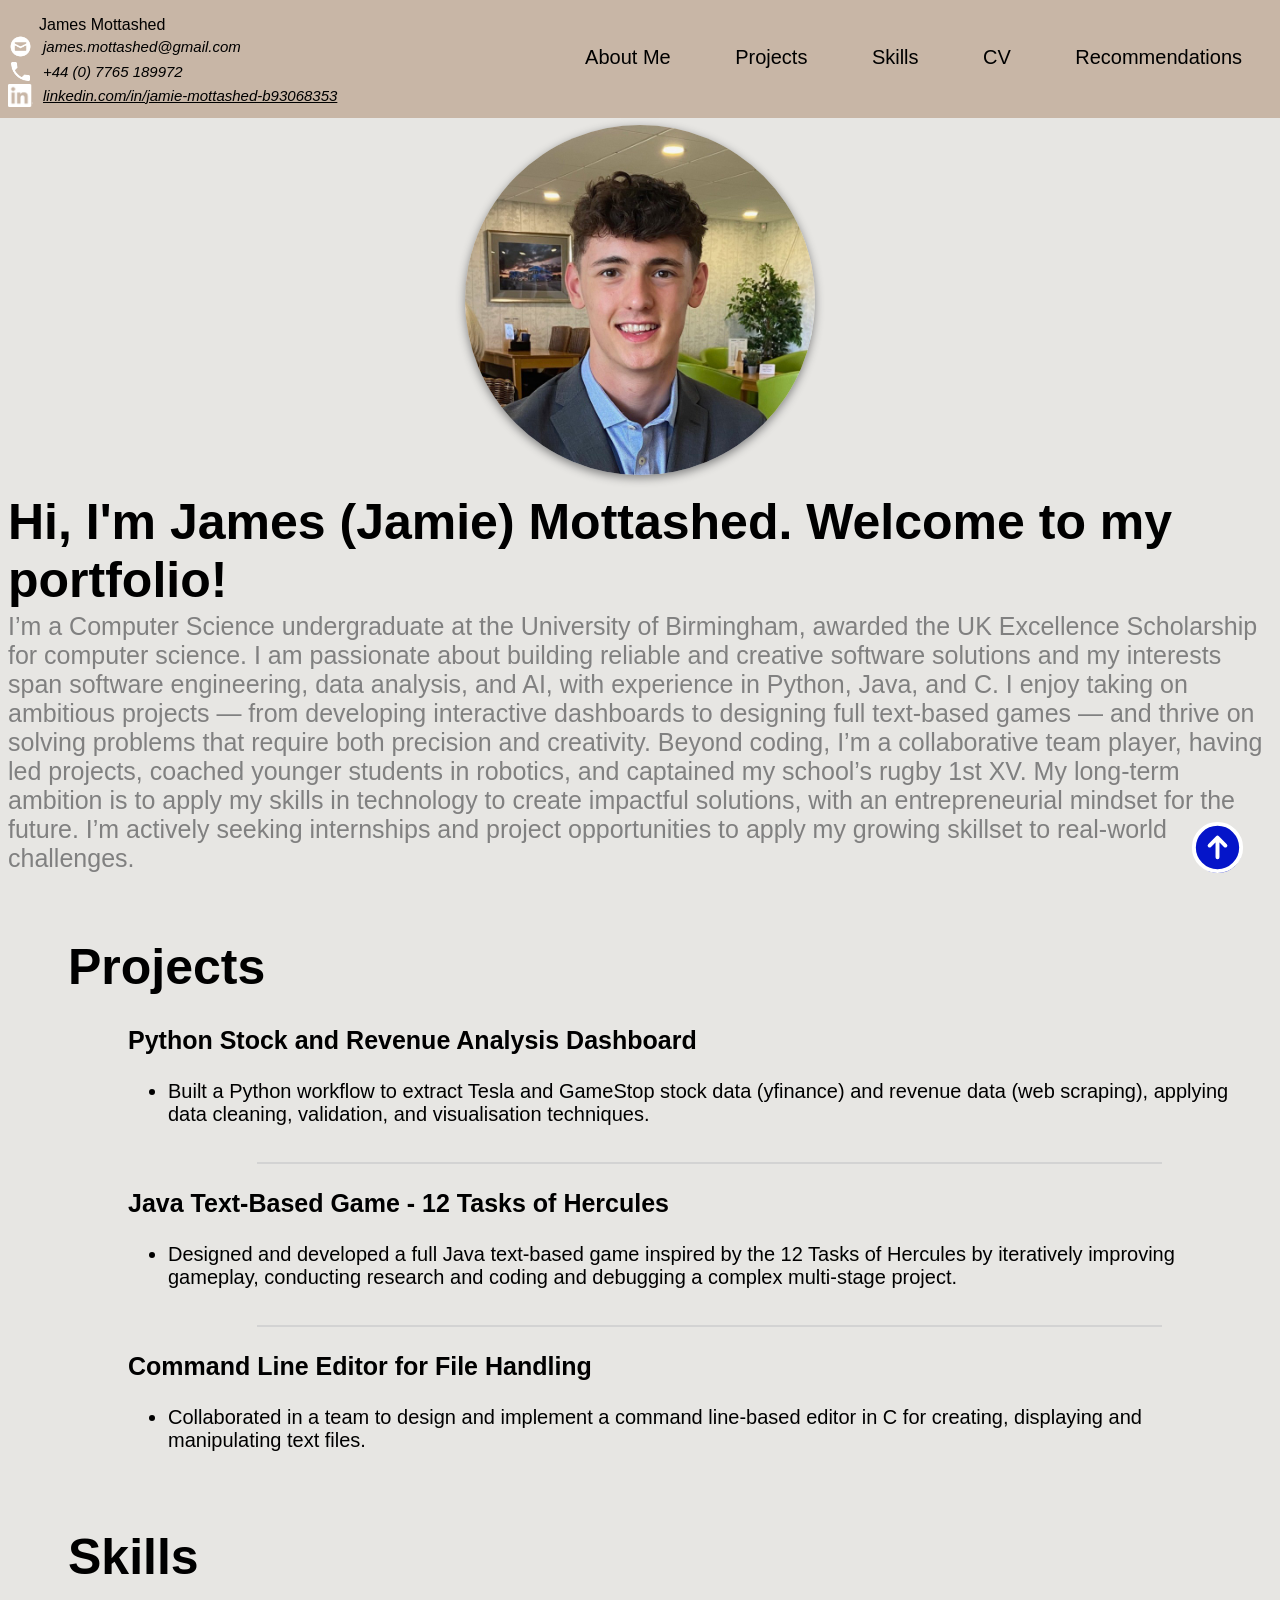
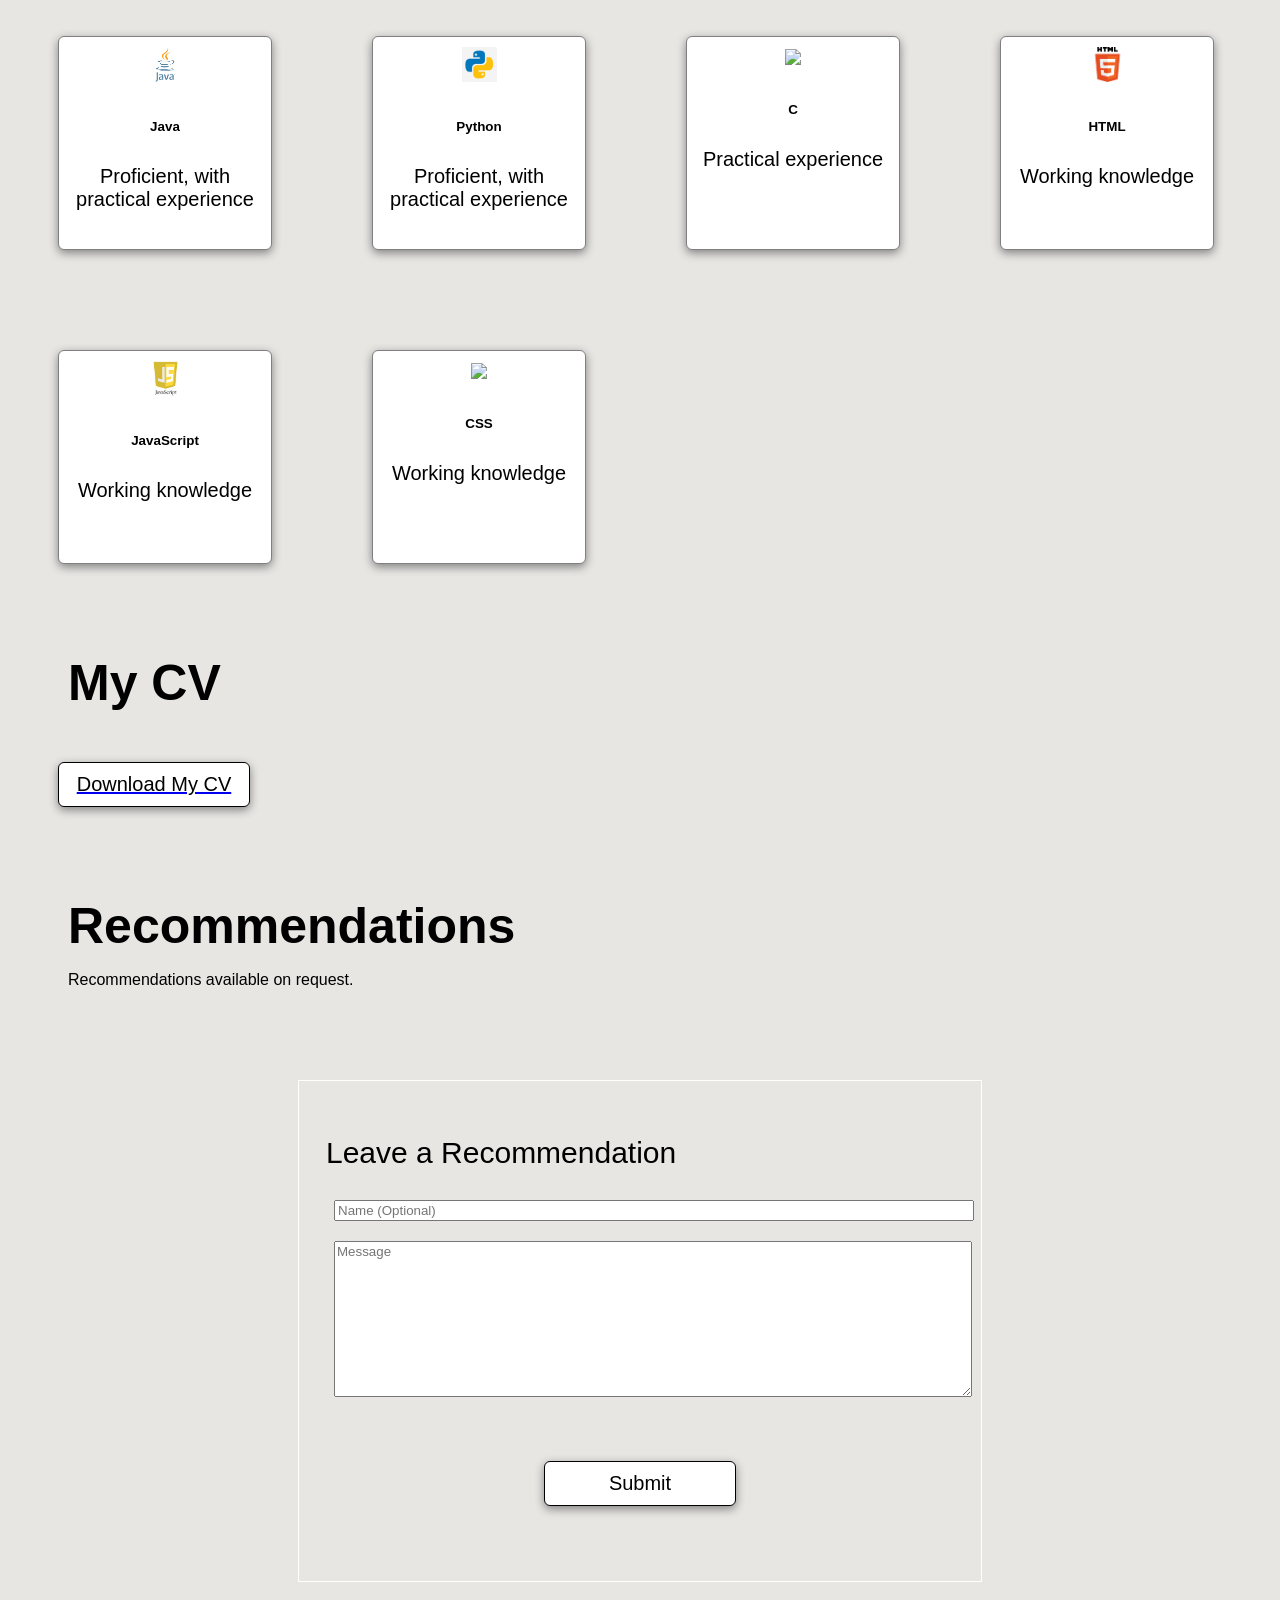
==== docs/index.html @ ec223d78 "Added a CV section to the page and updated the Recommendations section" ====
<!DOCTYPE html>
<html>
  <head>
    <title>James Mottashed - Portfolio</title>
    <link rel="stylesheet" href="./style.css"/>
    <script src="./script.js"></script>
  </head>
  <body>
    <!-- Navigation Bar -->
    <nav>
      <div id="home">
        <div class="profile_name">
          &nbsp;&nbsp;&nbsp;&nbsp;&nbsp;&nbsp;&nbsp;James Mottashed
          <div class="contact_info">
            <img src="assets/envelope.png" alt="https://icons8.com/icon/124377/circled-envelope"/>
          james.mottashed@gmail.com
          </div>
          <div style="clear:both;"></div>
          <div class="contact_info">
            <img src="assets/phone.png" alt="https://icons8.com/icon/124377/circled-envelope"/>
            +44 (0) 7765 189972
          </div>
          
          <div class="contact_info">
            <img src="assets/linkedin.png" alt="LinkedIn logo in white"/>
            <a href="https://www.linkedin.com/in/jamie-mottashed-b93068353">linkedin.com/in/jamie-mottashed-b93068353</a>
          </div>
        </div>
        <div class="topdiv">
          <a class="topmenu" href="#about-me">About Me</a>
          <!-- Links for Skills, Projects and Recommendations -->
          <a class="topmenu" href="#projects">Projects</a>
          <a class="topmenu" href="#skills">Skills</a>
          <a class="topmenu" href="#CV">CV</a>
          <a class="topmenu" href="#recommendations">Recommendations</a>
        </div>
      </div>    
    </nav>

    <!-- Profile Image -->
    <div class="profile_image_container">
      <img class="profile_image" src="assets/my_picture.jpeg" alt="Profile picture of James Mottashed"/>
    </div>

    <!-- About Me -->
    <section id="about-me" class="container">
      <div>
          <h1>
            Hi, I'm James (Jamie) Mottashed. Welcome to my portfolio!
          </h1>
          <p>
            I’m a Computer Science undergraduate at the University of Birmingham, awarded the UK Excellence Scholarship for computer science. 
            I am passionate about building reliable and creative software solutions and my interests span software engineering, data analysis, and AI, with experience in Python, Java, and C. 
            I enjoy taking on ambitious projects — from developing interactive dashboards to designing full text-based games — and thrive on solving problems that require both precision and creativity. 
            Beyond coding, I’m a collaborative team player, having led projects, coached younger students in robotics, and captained my school’s rugby 1st XV. My long-term ambition is to apply my skills in technology to create impactful solutions, with an entrepreneurial mindset for the future.
            I’m actively seeking internships and project opportunities to apply my growing skillset to real‑world challenges.
          </p>
      </div>
    </section>

        <!-- Projects -->
    <section class="projects" id="projects">
      <h2>
        Projects
      </h2>
      <div style="clear:both;"></div>

        <div id="projects-container" class="projects-container">
          <div class="project-card">
            <h3>Python Stock and Revenue Analysis Dashboard</h3>
            <ul>
              <li>Built a Python workflow to extract Tesla and GameStop stock data (yfinance) and revenue data (web scraping), applying data cleaning, validation, and visualisation techniques.</li>
            </ul>
          </div>
          <hr>
          <div class="project-card">
            <h3>Java Text-Based Game - 12 Tasks of Hercules</h3>
            <ul>
              <li>Designed and developed a full Java text-based game inspired by the 12 Tasks of Hercules by iteratively improving gameplay, conducting research and coding and debugging a complex multi-stage project.</li>
            </ul>
          </div>
          <hr>
          <div class="project-card">
            <h3>Command Line Editor for File Handling</h3>
            <ul>
              <li>Collaborated in a team to design and implement a command line-based editor in C for creating, displaying and manipulating text files.</li>
            </ul>
          </div>
    </div>
    </section>
    <div style="clear:both;"></div>
              
    <!-- Skills -->
    <section id="skills">
      <h2>Skills</h2>
      <div style="clear:both;"></div>
      <div class="all_skills">

      <div class="skill">
          <img src="assets/java.png"/>
          <h6>Java</h6>
          <p>Proficient, with practical experience</p>
        </div>

        <div class="skill">
          <img src="assets/python.png"/>
          <h6>Python</h6>
          <p>Proficient, with practical experience</p>
        </div>

        <div class="skill">
          <img src="assets/c.svg"/>
          <h6>C</h6>
          <p>Practical experience</p>
        </div>
        
        <div class="skill">
          <img src="assets/html5.png"/>
          <h6>HTML</h6>
          <p>Working knowledge</p>
        </div>  

        <div class="skill">
          <img src="assets/js.jpeg"/>
          <h6>JavaScript</h6>
          <p>Working knowledge</p>
        </div>  

        <div class="skill">
          <img src="assets/css3.png"/>
          <h6>CSS</h6>
          <p>Working knowledge</p>
        </div>

      </div>
    </section>

    <!-- CV section -->
      <section id="CV">
        <h2>My CV</h2>
        <div style="clear:both;"></div>
        <div class = "my_CV">
          <a href="assets/CV - James Mottashed.docx" download>
            <button id="CV_button">Download My CV</button>
          </a>
        </div>
      </section>

      

    <!-- Recommendations -->
    <section id="recommendations">
      <h2>Recommendations</h2>
      <div style="clear:both;"></div>
      <div class="all_recommendations" id="all_recommendations">
        <p>Recommendations available on request.</p>
        <!--
        <div class="recommendation">
          <span>&#8220;</span>
          James is an exceptionally fast learner who quickly masters new web development concepts. He consistently brings a positive, can-do attitude and is an outstanding team player. His curiosity drives him to ask insightful questions that improve the whole team’s solutions. He takes initiative on projects and shows strong potential to lead technical efforts.
          <span>&#8221;</span>
        </div>
        <div class="recommendation">
          <span>&#8220;</span>
          Working with James has been a pleasure — he absorbs feedback rapidly and applies it practically. He collaborates effectively across disciplines and helps lift team morale with his steady, solution-focused approach. James demonstrates sound judgment and a knack for asking the right clarifying questions. He volunteers for challenging tasks and often drives them to successful completion.
          <span>&#8221;</span>
        </div>
        <div class="recommendation">
          <span>&#8220;</span>
          James learns new technologies with remarkable speed and confidence. He’s dependable, communicates clearly, and contributes constructively during planning and code reviews. His inquisitive nature leads to better designs and fewer repeated mistakes. He regularly steps up to own features and shows emerging leadership qualities. 
          <span>&#8221;</span>
        </div>
      -->
      </div>
    </section>

    <!-- Recommendation Form -->
    <section id="contact">
      <div class="contact_form">
        <fieldset>
          <legend class="introduction">Leave a Recommendation</legend>          
          <input id="name" type="text" placeholder="Name (Optional)"> <br/>
          <textarea id="new_recommendation" cols="500" rows="10" placeholder="Message"></textarea>
          <div class="flex_center">
            <button id="recommend_btn" onclick="addRecommendation()">Submit</button>
          </div>
        </fieldset>
      </div>
    </section>

    <div class="iconbutton">
      <a href="#home">
        <svg xmlns="http://www.w3.org/2000/svg" fill="none" viewBox="0 0 24 24" stroke-width="1.5" stroke="white" width="63px">
          <path stroke-linecap="round" stroke-linejoin="round" d="M15 11.25l-3-3m0 0l-3 3m3-3v7.5M21 12a9 9 0 11-18 0 9 9 0 0118 0z" />
        </svg>
      </a>
    </div>

    <div class="popup" id="popup" class="flex_center">
      <img src="assets/checkmark--outline.svg"/>
      <h3>Thank you for leaving a recommendation!</h3>
      <button onclick="showPopup(false)">Ok</button>
    </div>
  </body>
</html>
---- docs/style.css ----
body {
  font-family: 'Trebuchet MS', 'Lucida Sans Unicode', 'Lucida Grande', 'Lucida Sans', Arial, sans-serif;
  background-color: #e7e6e3;
}

/* Navigation Bar */

#home {
  background-color: #c8b6a6;
  padding-bottom: 1cm;
  margin-left:-1cm;
  margin-right:-1cm;
  margin-top:-1cm;
  padding-top: 1.2cm;
  padding-bottom: 2.2cm;
  height: 5mm;
 }

.topmenu {
  color: black;
  margin: 10px;
  padding: 20px;
  font-size: 20px;
  text-decoration:none;
}

.topmenu:hover {
  color: black;
  font-weight: bolder;
  text-decoration: underline;
}

.topdiv {
  float: right;
  padding-right: 1cm;
  padding-top: 0.8cm;
}

.profile_name {
  float: left;
  padding-left: 1cm;
  color: black;
}

.profile_name .contact_info {
  font-size: 15px;
  font-style: italic;
  display: flex;
  align-items: center;
  flex-direction: row;
}

.contact_info img {
  width:25px;
  margin-right: 10px;
  float:left;
}

.contact_info a {
  float: left;
  color: black;
}

/*Profile Image*/
.profile_image_container {
  display: flex;
  justify-content: center;
  margin-bottom: 0.2cm;
  margin-top: 0.2cm;
}

.profile_image {
  height: 350px;
  border-radius: 50%;
  box-shadow: 0 3px 10px gray;
}

/* Titles */

h2 {
  text-align: justify;
  font-size: 50px;
  text-align: center;
  float: left;
  color: black;
  margin: 30px;
  margin-left: 60px;
  margin-top: 40px;
  margin-bottom: 0px;
}

.introduction {
  text-align: justify;
  font-size: 30px;
  text-align: center;
  float: left;
  margin-top: 30px;
  margin-bottom: 20px;
  animation-duration: 5s;
  position: relative;
}

/* Used in the About Me sections */

.container {
  display: flex;
}

/* About Me */

.about-me {
  display: flex;
  align-items: center;
}

#about-me h1 {
  font-size: 50px;
  margin-top: 10px;
  color: black;
}

#about-me p {
  font-size: 25px;
  color: rgb(128, 128, 128);
  margin-top: -1cm;
}



/* Skills */

.all_skills {
  display: flex;
  flex-direction: row;
  flex-flow: wrap;
}

.skill {
  border: 1px solid gray;
  display: block;
  border-radius: 6px;
  text-align: center;
  margin: 50px;
  padding: 10px;
  width: 2in;
  height: 2in;
  font-size: 20px;
  box-shadow: 0 3px 10px gray;
  box-sizing: content-box;
  background-color: white;
}

.skill img {
  height: 35px;
  align-items: center;
}

.skills h6 {
  align-items: center;
  font-size: 20px;
  margin-block-start: 8px;
  margin-block-end: 5px;
  font-weight: bold;
} 

.skills p {
  align-items: center;
  font-size: 15px;
  color: gray;
  margin-block-start: 5px;
  margin-block-end: 5px;
} 

.flex_center {
  display: flex;
  align-items: center;
  justify-content: center;
}

/* Projects */

.projects-container {
  margin-top: 30px;
  margin-left: 60px;
}

.projects-container hr {
  border: 1px solid lightgray;
  width: 75%;
  margin-left: 5cm;
}

.project-card {
  margin: 0 15px 15px 30px;
  padding-bottom: 5px;
}

.project-card h3 {
  font-size: 25px;
  margin-left: 30px;
}

.project-card li {
  font-size: 20px;
  margin-left: 30px;
}

/* Recommendations */

.all_recommendations {
  display: flex;
  align-items: center;
  margin-left: 60px;
  flex-direction: row;
  flex-flow: wrap;
}

.recommendation {
  font-style: italic;
  text-align: left;
  width: 21.875rem;
  padding: 1rem;
  background-color: #fff;
  border-radius: 11px;
  box-shadow: 0 3px 10px var(--primary-shadow);
  padding: 20px;
  margin: 10px;
  border:1px solid gray;
  font-size: 18px;
  height:200px
}

.recommendation span {
  color: black;
  font-size: 20px;
  font-family: 'Times New Roman', Times, serif;
}

/* Scroll to Top Button */

.iconbutton{
  width: 48px;
  height: 48px;
  border-radius: 100%;
  background-color: #0515c9;
  display: flex;
  align-items: center;
  justify-content: center;
  position: fixed;
  right: 3%;
  bottom: 3%;
  cursor: pointer;
}

/* Form Pop-up */

.popup {
  width:400px;
  background-color: #e8bcf0;
  border-radius: 3mm;
  top: 50%;
  left:50%;
  transform: translate(-50%,-50%);
  text-align: center;
  position: fixed;
  /* padding: 30px; */
  visibility: hidden;
}

.popup img {
  padding-top: 20px;
}

.popup button {
  background-color: #fff;
  border: 1px solid #0515c9;
  color: #0515c9;
  display: block;
  border-radius: 6px;
  text-align: center;
  margin: 50px;
  padding: 10px;
  width: 2in;
  font-size: 20px;
  margin-left: 25%;
}

.popup button:hover {
  background-color: #fff;
  border: 2px solid #0515c9;
  color: #0515c9;
  display: block;
  font-weight: bolder;
  text-align: center;
  cursor: pointer;
  margin-left: 25%;
}

/* Recommendation Form */

.contact_form {
  margin-top: 75px;
}

input, textarea {
  font-family: 'Trebuchet MS', 'Lucida Sans Unicode', 'Lucida Grande', 'Lucida Sans', Arial, sans-serif; 
  margin: 10px;  
  width:100%;
}

fieldset {
  display: flexbox;
  align-content: center;
  justify-content: center;  
  padding: 25px; 
  margin-left: 50px; 
  margin-right: 50px;   
  border: thin solid white;
  width: 50%;
  margin: auto;
}

/* Buttons */

button {
  background-color: #fff;
  border: 1px solid black;
  color: black;
  display: block;
  border-radius: 6px;
  text-align: center;
  margin: 50px;
  padding: 10px;
  width: 2in;
  font-size: 20px;
  box-shadow: 0 3px 10px gray;
} 

button:hover {
  background-color: #0515c9;
  border: 1px solid #0515c9;
  color: #fff;
  display: block;
  border-radius: 6px;
  text-align: center;
  cursor: pointer;
}
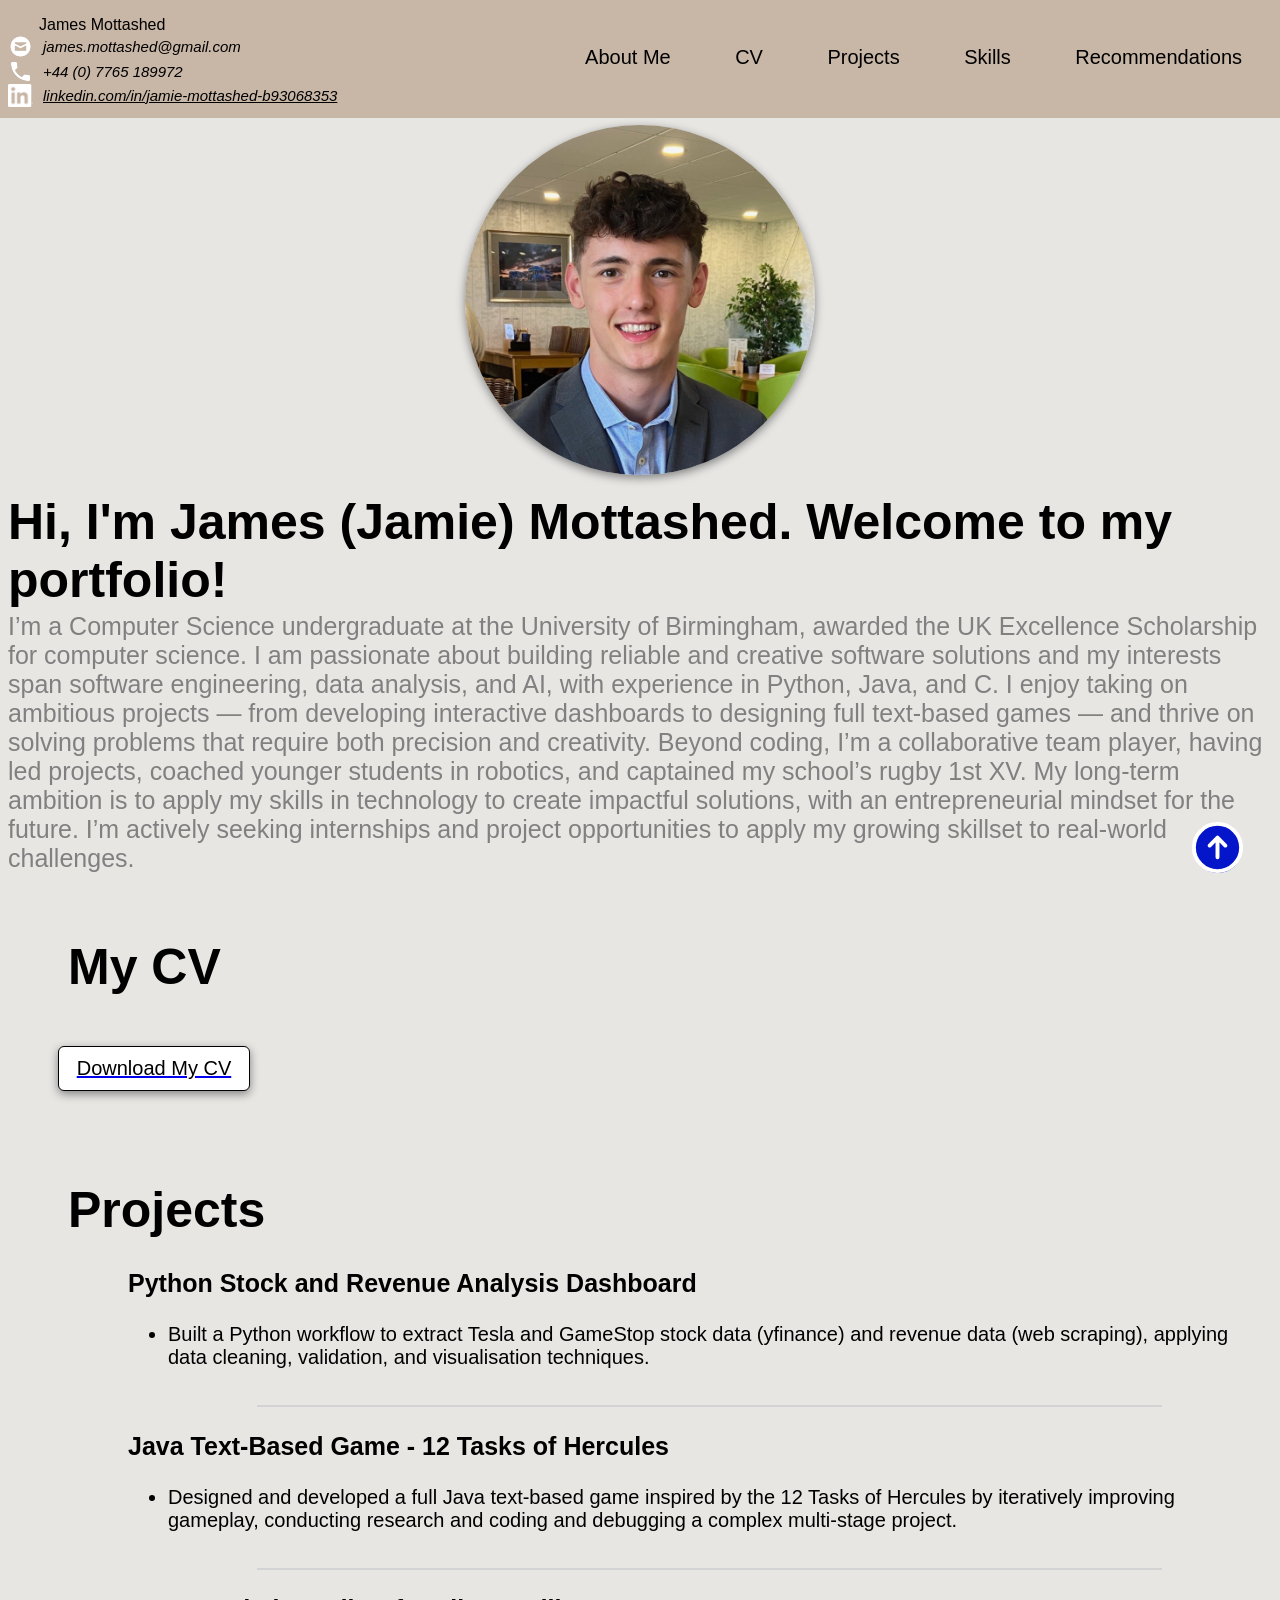
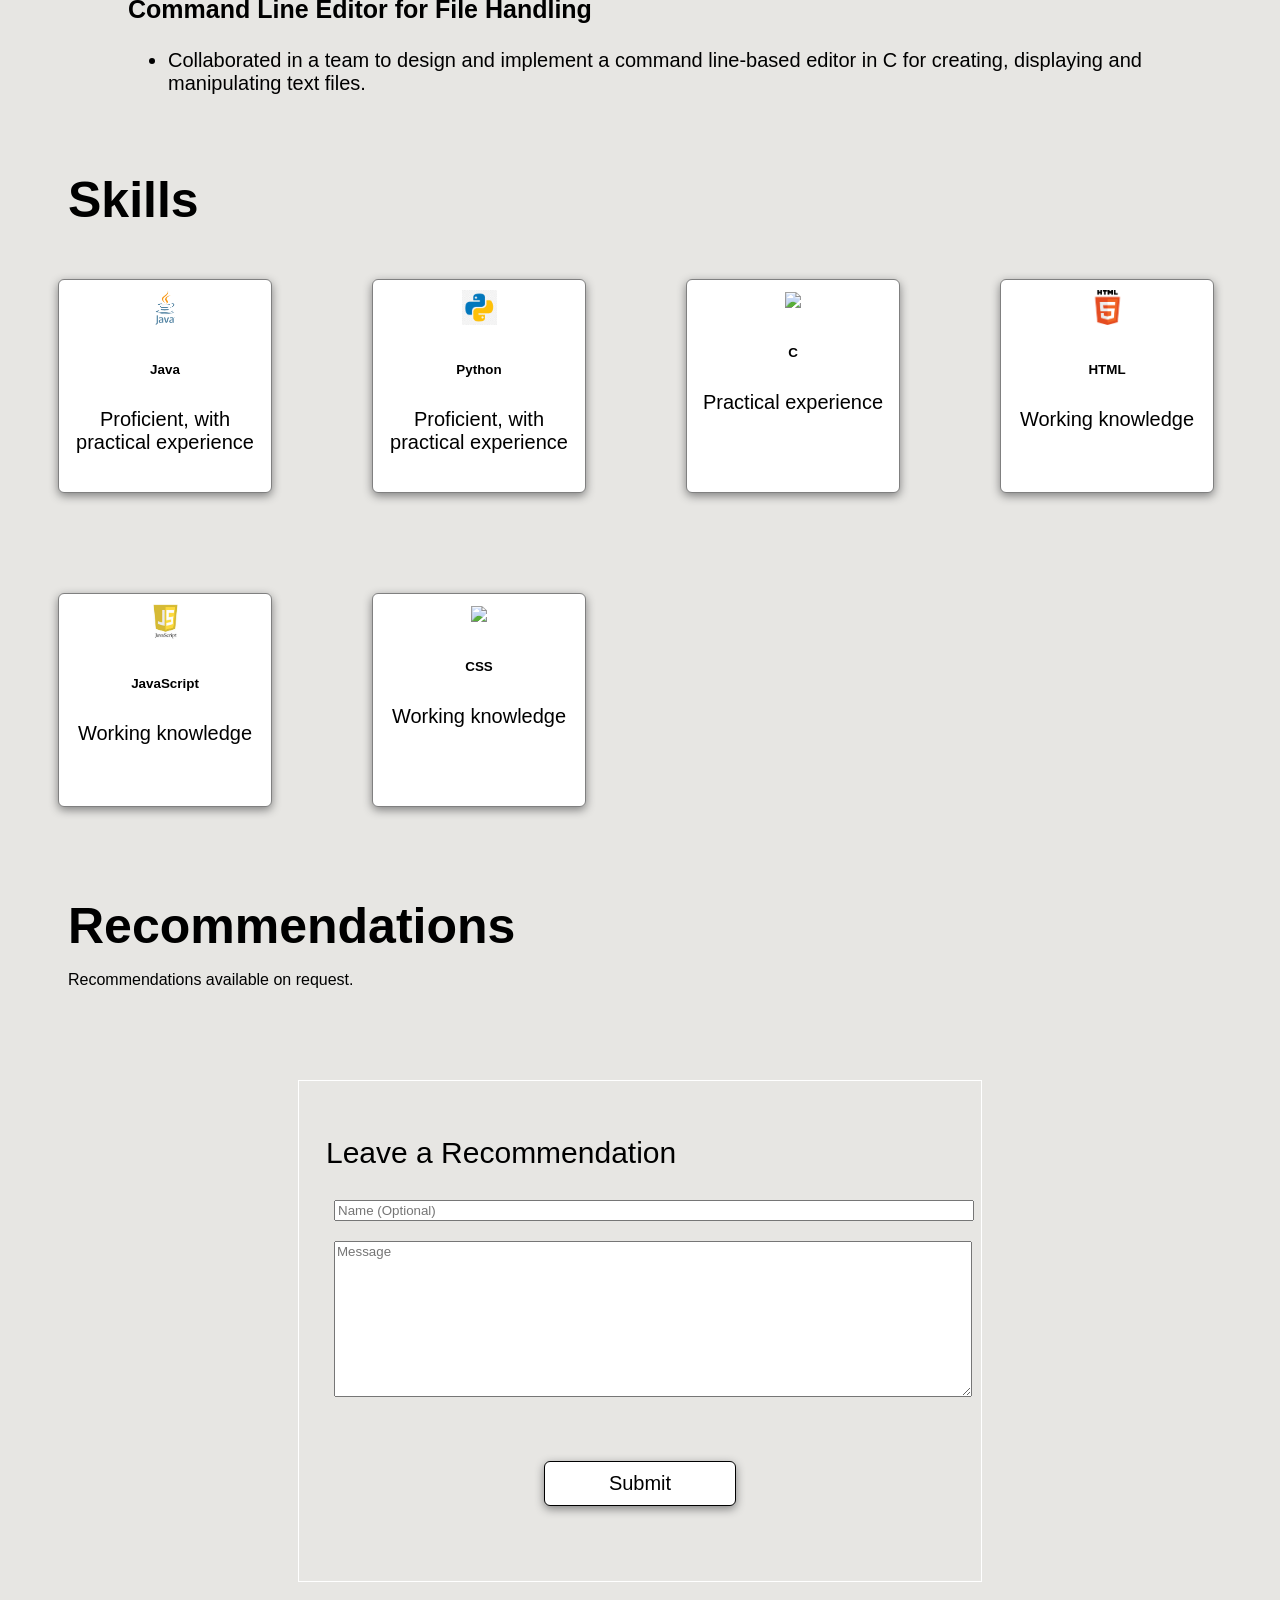
==== commit bf675df8: "Changed layout to move CV section above project section" ====
--- a/docs/index.html
+++ b/docs/index.html
@@ -29,9 +29,10 @@
         <div class="topdiv">
           <a class="topmenu" href="#about-me">About Me</a>
           <!-- Links for Skills, Projects and Recommendations -->
+          <a class="topmenu" href="#CV">CV</a>
           <a class="topmenu" href="#projects">Projects</a>
           <a class="topmenu" href="#skills">Skills</a>
-          <a class="topmenu" href="#CV">CV</a>
+
           <a class="topmenu" href="#recommendations">Recommendations</a>
         </div>
       </div>    
@@ -58,7 +59,18 @@
       </div>
     </section>
 
-        <!-- Projects -->
+        <!-- CV section -->
+      <section id="CV">
+        <h2>My CV</h2>
+        <div style="clear:both;"></div>
+        <div class = "my_CV">
+          <a href="assets/CV - James Mottashed.docx" download>
+            <button id="CV_button">Download My CV</button>
+          </a>
+        </div>
+      </section>
+
+    <!-- Projects -->
     <section class="projects" id="projects">
       <h2>
         Projects
@@ -134,17 +146,6 @@
 
       </div>
     </section>
-
-    <!-- CV section -->
-      <section id="CV">
-        <h2>My CV</h2>
-        <div style="clear:both;"></div>
-        <div class = "my_CV">
-          <a href="assets/CV - James Mottashed.docx" download>
-            <button id="CV_button">Download My CV</button>
-          </a>
-        </div>
-      </section>
 
       
 
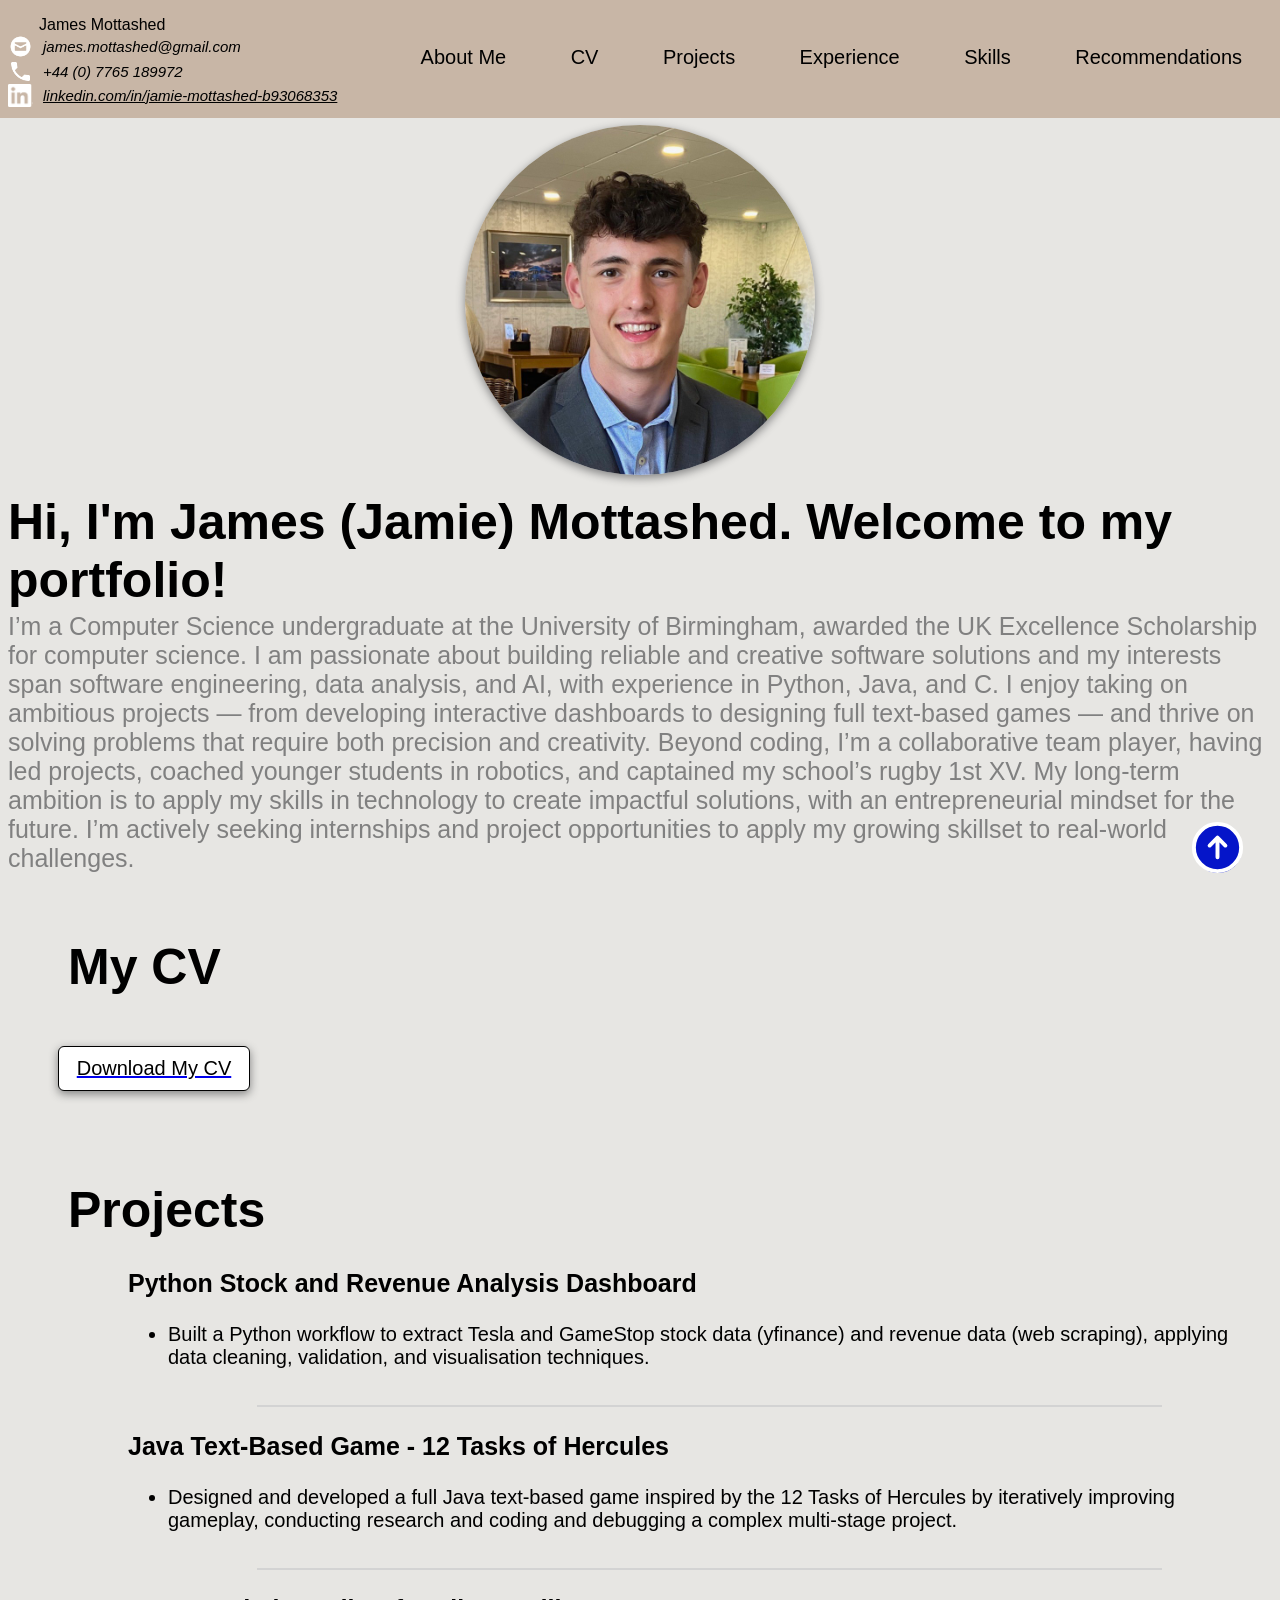
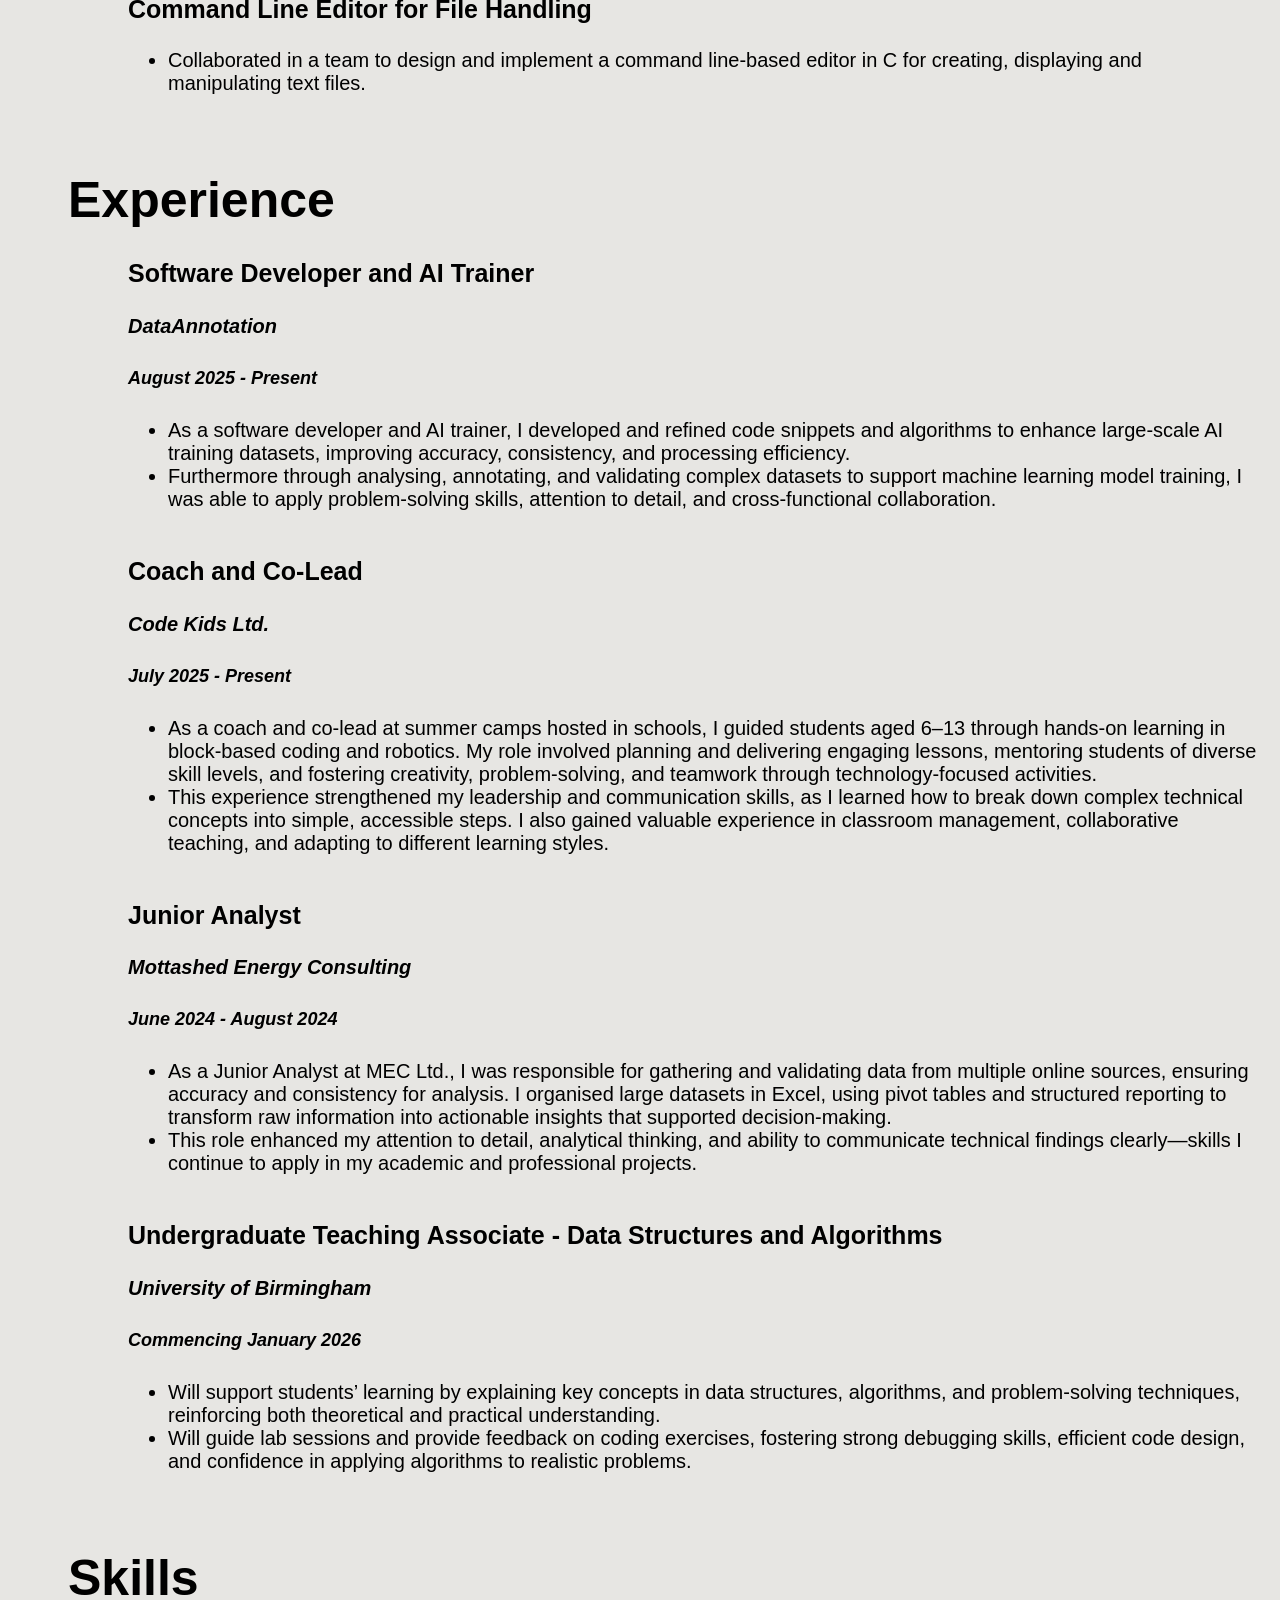
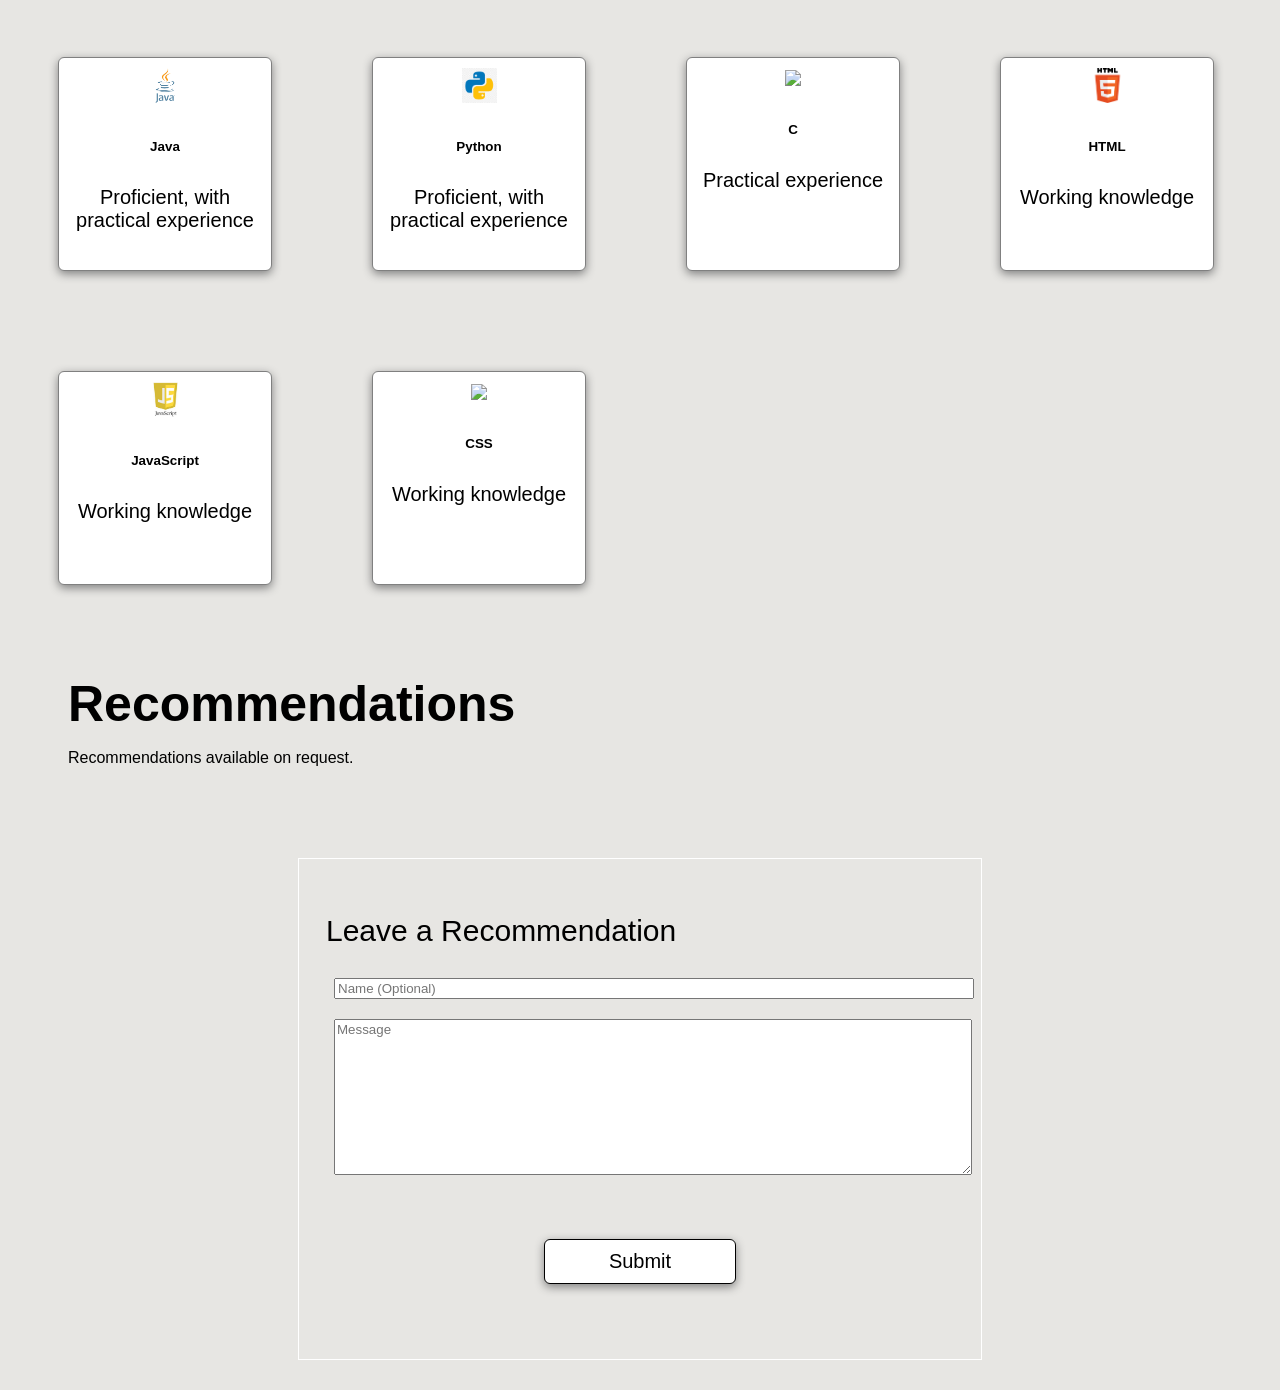
==== commit fab619e7: "Added and styled experience section above skills section." ====
--- a/docs/index.html
+++ b/docs/index.html
@@ -31,6 +31,7 @@
           <!-- Links for Skills, Projects and Recommendations -->
           <a class="topmenu" href="#CV">CV</a>
           <a class="topmenu" href="#projects">Projects</a>
+          <a class="topmenu" href="#experience">Experience</a>
           <a class="topmenu" href="#skills">Skills</a>
 
           <a class="topmenu" href="#recommendations">Recommendations</a>
@@ -101,6 +102,54 @@
     </div>
     </section>
     <div style="clear:both;"></div>
+
+    <!-- Experience -->
+    <section id="experience">
+      <h2>Experience</h2>
+      <div style="clear:both;"></div>
+      <div class="all_experience">
+
+        <div class="experience">
+          <h3>Software Developer and AI Trainer</h3>
+          <h4>DataAnnotation</h4>
+          <h5>August 2025 - Present</h5>
+          <ul>
+            <li>As a software developer and AI trainer, I developed and refined code snippets and algorithms to enhance large-scale AI training datasets, improving accuracy, consistency, and processing efficiency.</li>
+            <li>Furthermore through analysing, annotating, and validating complex datasets to support machine learning model training, I was able to apply problem-solving skills, attention to detail, and cross-functional collaboration.</li>
+          </ul>
+        </div>
+
+        <div class="experience">
+          <h3>Coach and Co-Lead</h3>
+          <h4>Code Kids Ltd.</h4>
+          <h5>July 2025 - Present</h5>
+          <ul>
+            <li>As a coach and co-lead at summer camps hosted in schools, I guided students aged 6–13 through hands-on learning in block-based coding and robotics. My role involved planning and delivering engaging lessons, mentoring students of diverse skill levels, and fostering creativity, problem-solving, and teamwork through technology-focused activities.</li>
+            <li>This experience strengthened my leadership and communication skills, as I learned how to break down complex technical concepts into simple, accessible steps. I also gained valuable experience in classroom management, collaborative teaching, and adapting to different learning styles.</li>
+          </ul>
+        </div>
+
+        <div class="experience">
+          <h3>Junior Analyst</h3>
+          <h4>Mottashed Energy Consulting</h4>
+          <h5>June 2024 - August 2024</h5>
+          <ul>
+            <li>As a Junior Analyst at MEC Ltd., I was responsible for gathering and validating data from multiple online sources, ensuring accuracy and consistency for analysis. I organised large datasets in Excel, using pivot tables and structured reporting to transform raw information into actionable insights that supported decision-making.</li>
+            <li>This role enhanced my attention to detail, analytical thinking, and ability to communicate technical findings clearly—skills I continue to apply in my academic and professional projects.</li>
+          </ul>
+        </div>
+
+        <div class="experience">
+          <h3>Undergraduate Teaching Associate - Data Structures and Algorithms</h3>
+          <h4>University of Birmingham</h4>
+          <h5>Commencing January 2026</h5>
+          <ul>
+            <li>Will support students’ learning by explaining key concepts in data structures, algorithms, and problem-solving techniques, reinforcing both theoretical and practical understanding.</li>
+            <li>Will guide lab sessions and provide feedback on coding exercises, fostering strong debugging skills, efficient code design, and confidence in applying algorithms to realistic problems.</li>
+          </ul>
+        </div>
+
+      </div>
               
     <!-- Skills -->
     <section id="skills">
--- a/docs/style.css
+++ b/docs/style.css
@@ -201,6 +201,46 @@
 }
 
 .project-card li {
+  font-size: 20px;
+  margin-left: 30px;
+}
+
+/* Experience */
+
+.all_experience {
+  margin-top: 30px;
+  margin-left: 60px;
+}
+
+.all_experience hr {
+  border: 1px solid lightgray;
+  width: 75%;
+  margin-left: 5cm;
+}
+
+.experience {
+  margin: 0 15px 15px 30px;
+  padding-bottom: 5px;
+}
+
+.experience h3 {
+  font-size: 25px;
+  margin-left: 30px;
+}
+
+.experience h4 {
+  font-size: 20px;
+  margin-left: 30px;
+  font-style: italic;
+}
+
+.experience h5 {
+  font-size: 18px;
+  margin-left: 30px;
+  font-style: italic;
+}
+
+.experience li {
   font-size: 20px;
   margin-left: 30px;
 }
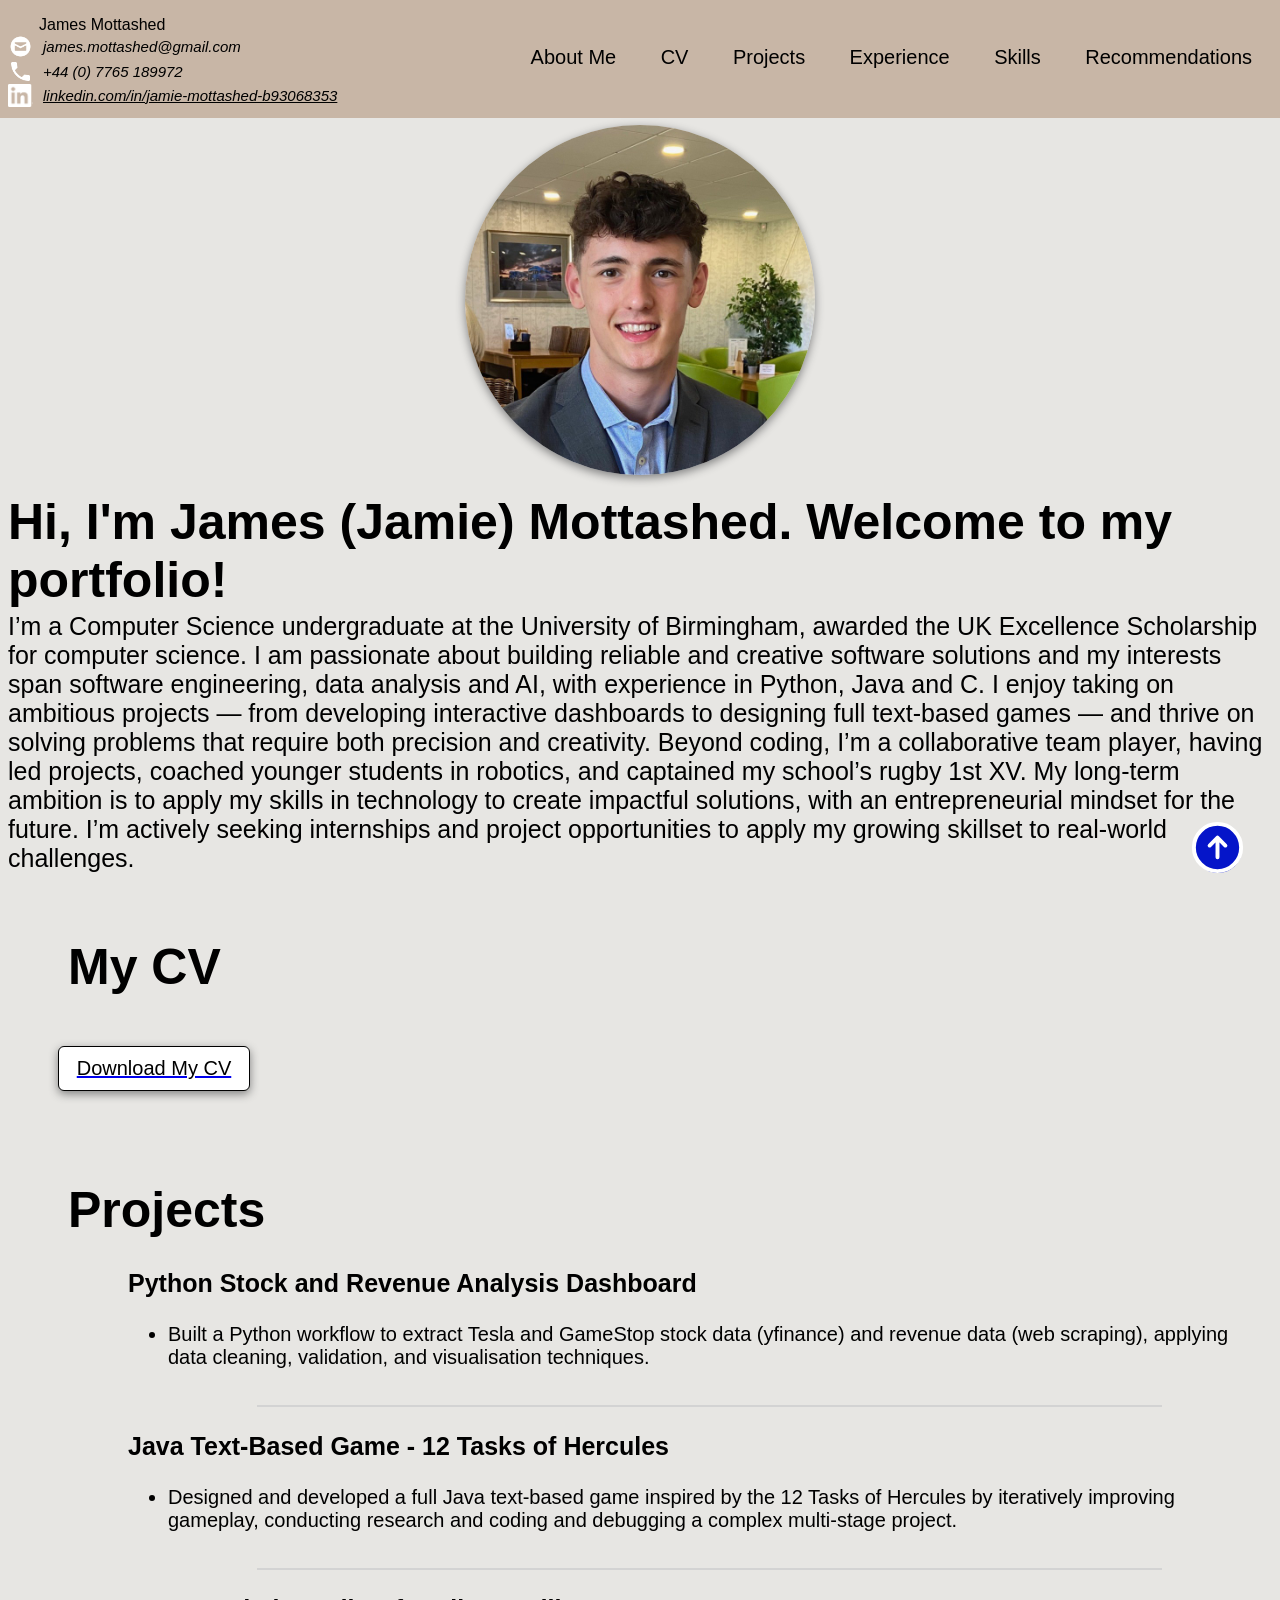
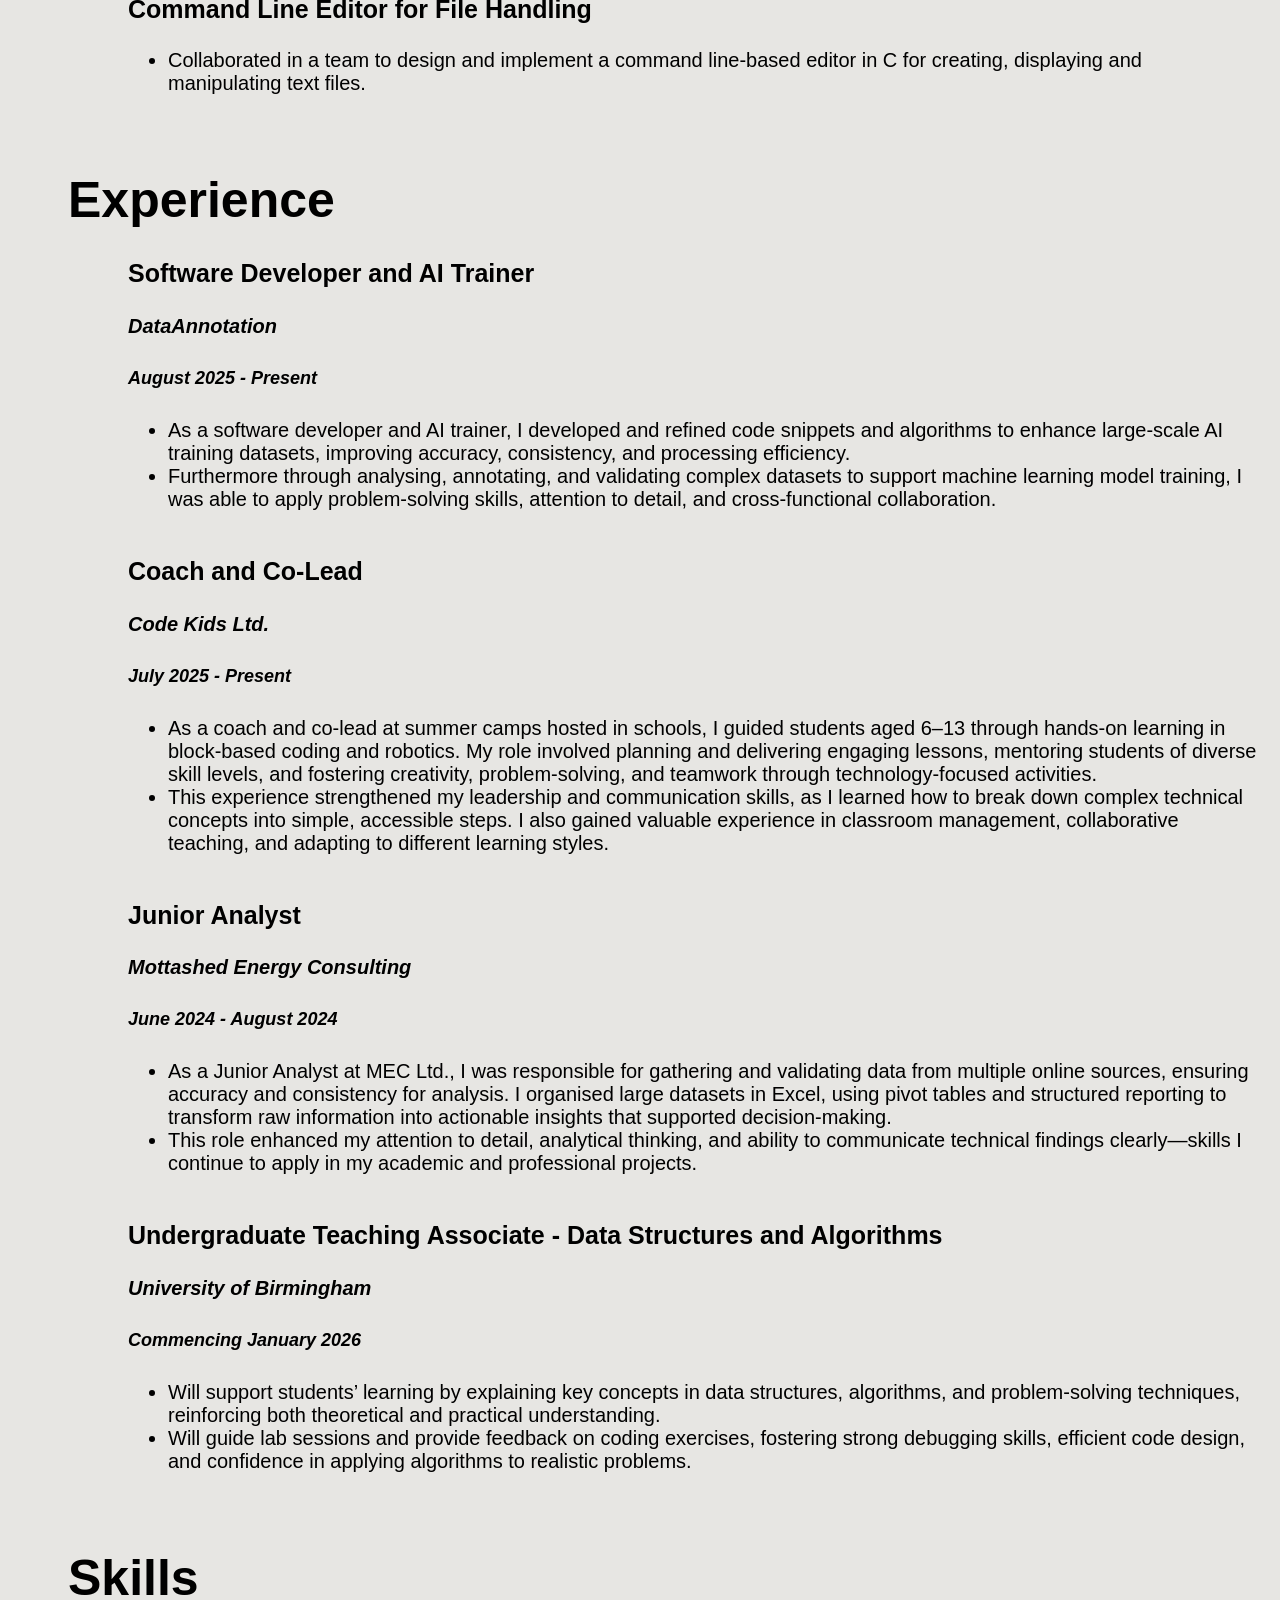
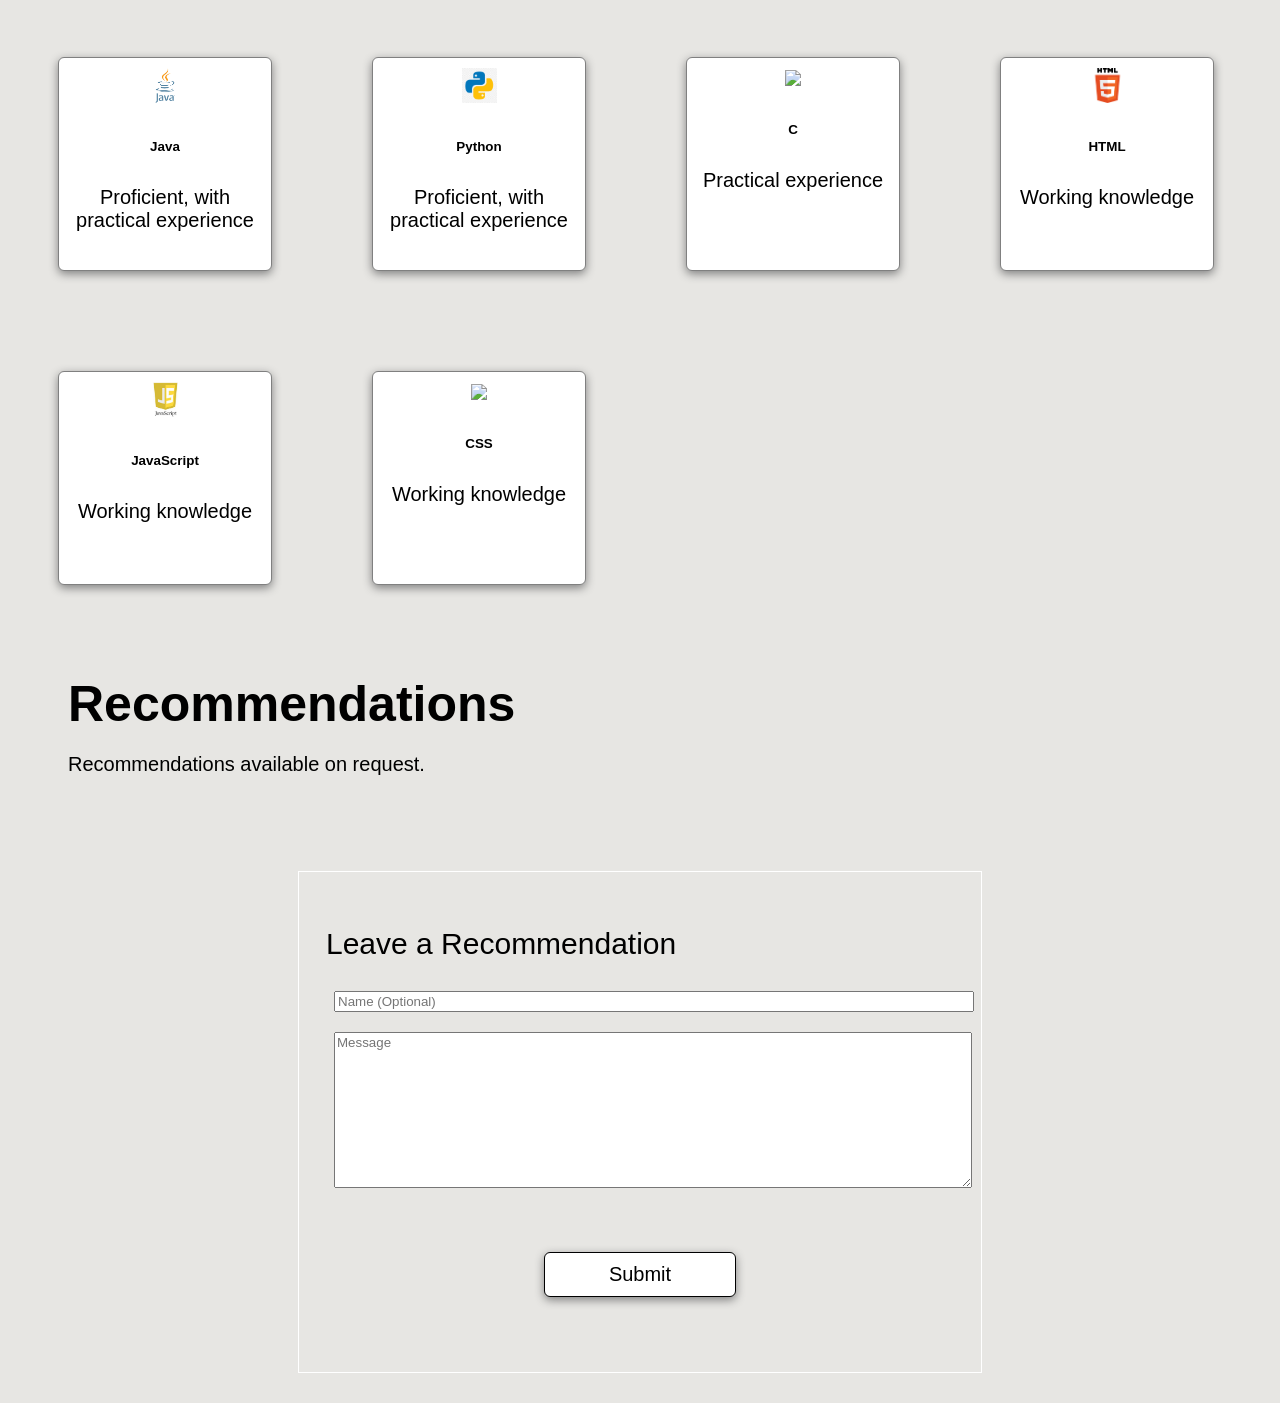
==== commit a4948463: "Fixed some grammar in the introduction paragraph" ====
--- a/docs/index.html
+++ b/docs/index.html
@@ -52,7 +52,7 @@
           </h1>
           <p>
             I’m a Computer Science undergraduate at the University of Birmingham, awarded the UK Excellence Scholarship for computer science. 
-            I am passionate about building reliable and creative software solutions and my interests span software engineering, data analysis, and AI, with experience in Python, Java, and C. 
+            I am passionate about building reliable and creative software solutions and my interests span software engineering, data analysis and AI, with experience in Python, Java and C. 
             I enjoy taking on ambitious projects — from developing interactive dashboards to designing full text-based games — and thrive on solving problems that require both precision and creativity. 
             Beyond coding, I’m a collaborative team player, having led projects, coached younger students in robotics, and captained my school’s rugby 1st XV. My long-term ambition is to apply my skills in technology to create impactful solutions, with an entrepreneurial mindset for the future.
             I’m actively seeking internships and project opportunities to apply my growing skillset to real‑world challenges.
--- a/docs/style.css
+++ b/docs/style.css
@@ -19,7 +19,7 @@
 .topmenu {
   color: black;
   margin: 10px;
-  padding: 20px;
+  padding: 10px;
   font-size: 20px;
   text-decoration:none;
 }
@@ -121,7 +121,7 @@
 
 #about-me p {
   font-size: 25px;
-  color: rgb(128, 128, 128);
+  color: black;
   margin-top: -1cm;
 }
 
@@ -253,6 +253,7 @@
   margin-left: 60px;
   flex-direction: row;
   flex-flow: wrap;
+  font-size: 20px;
 }
 
 .recommendation {
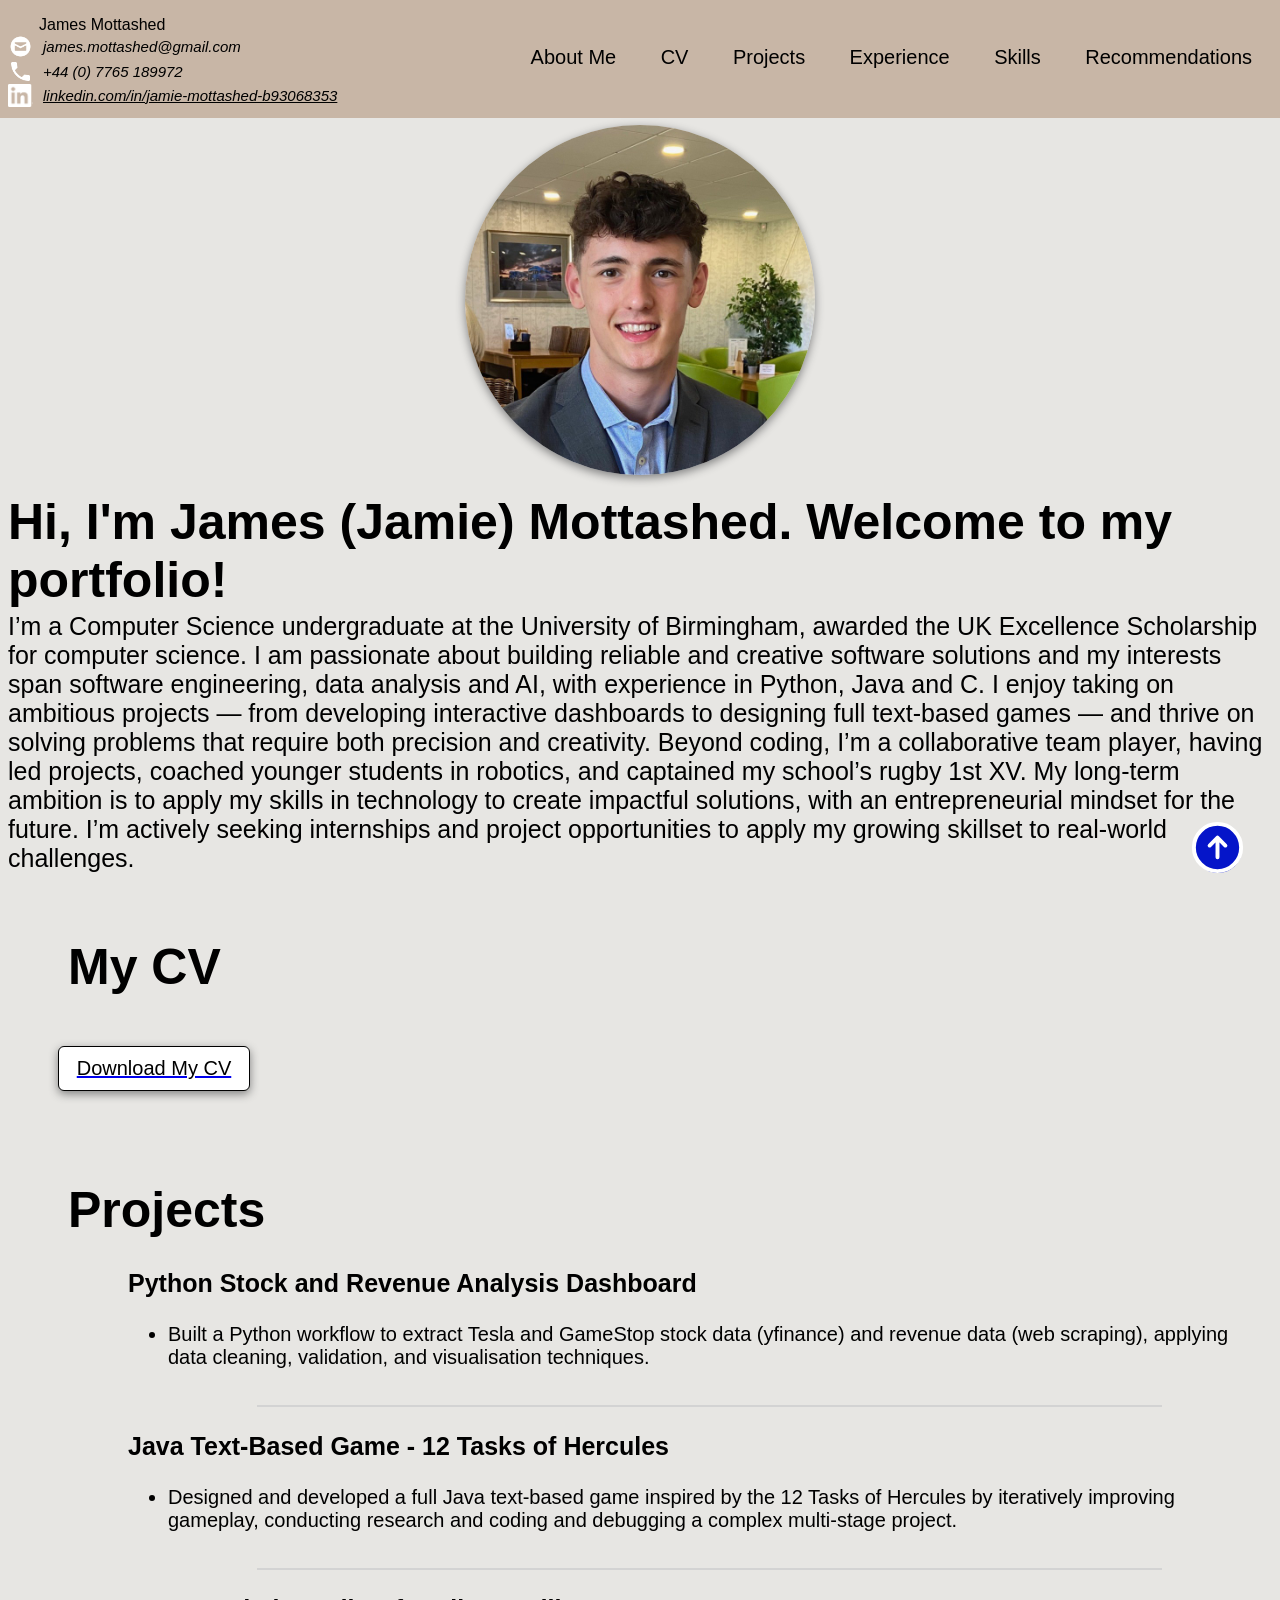
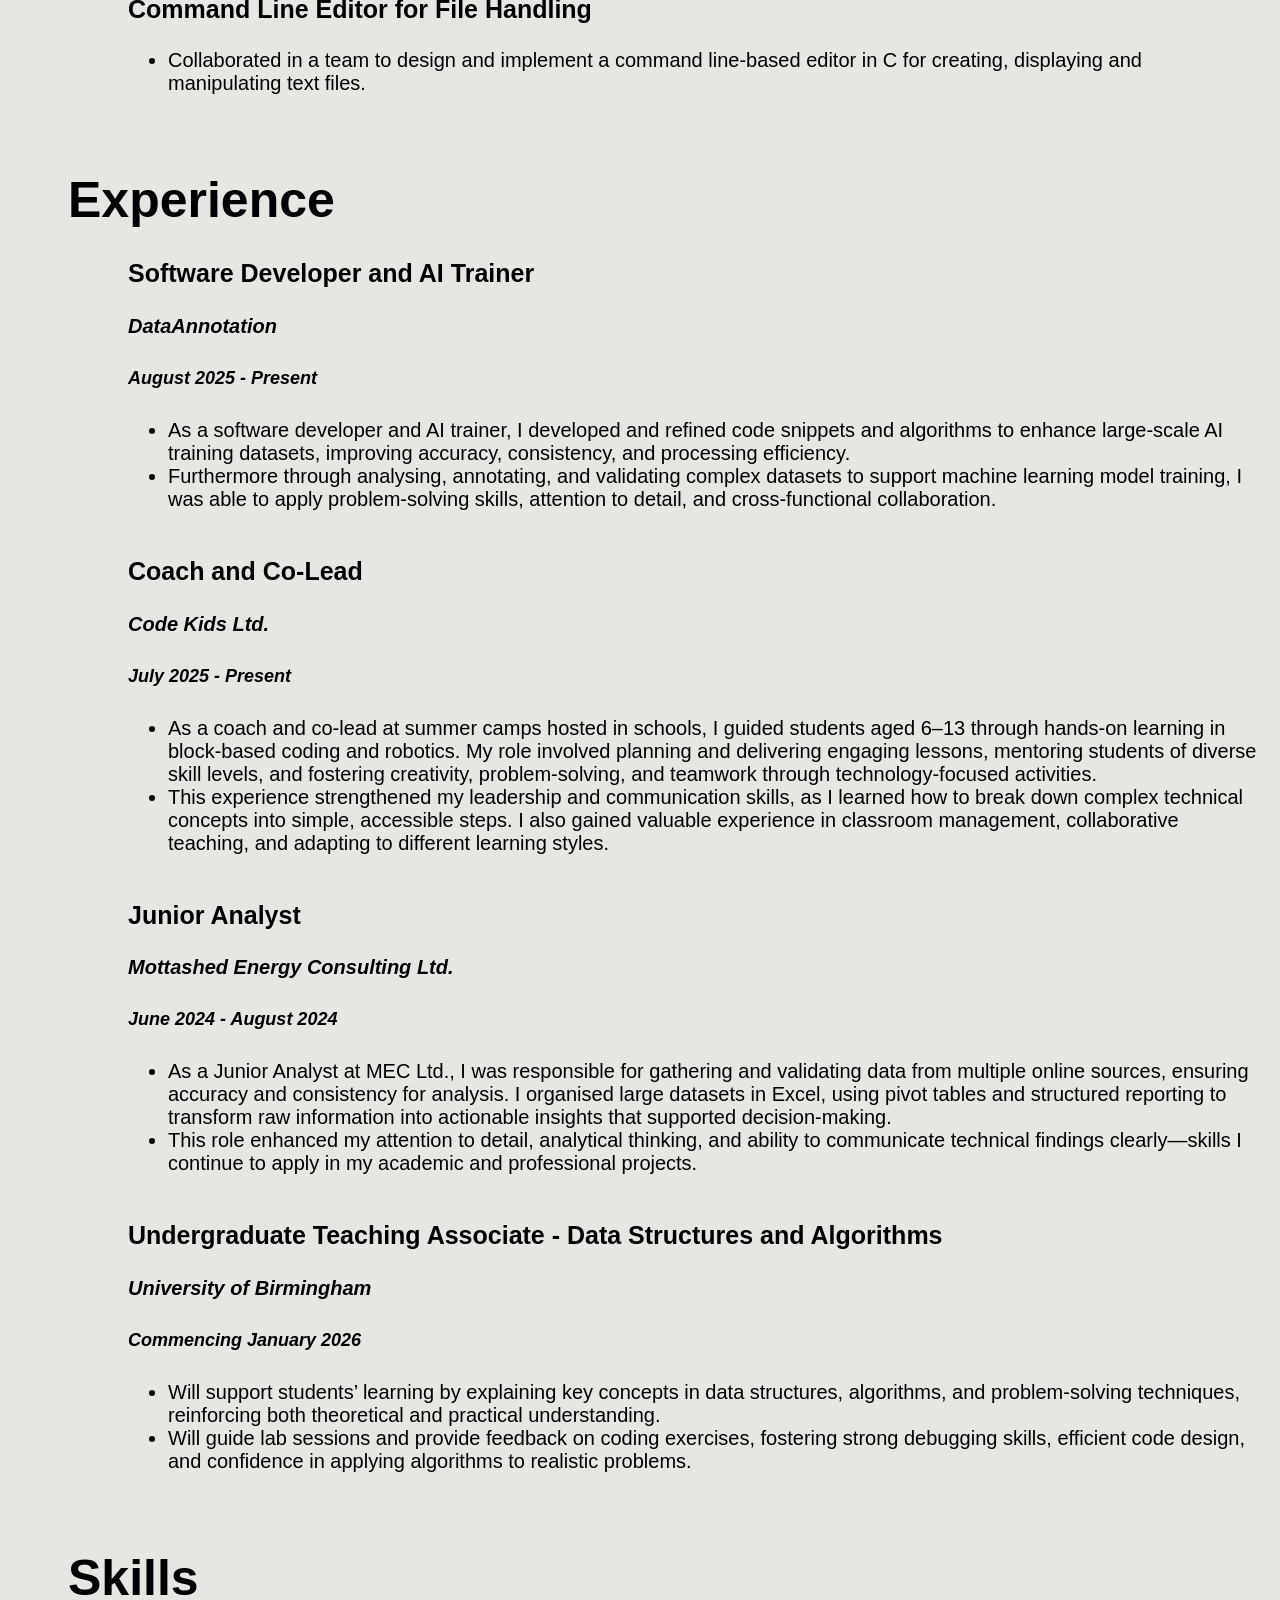
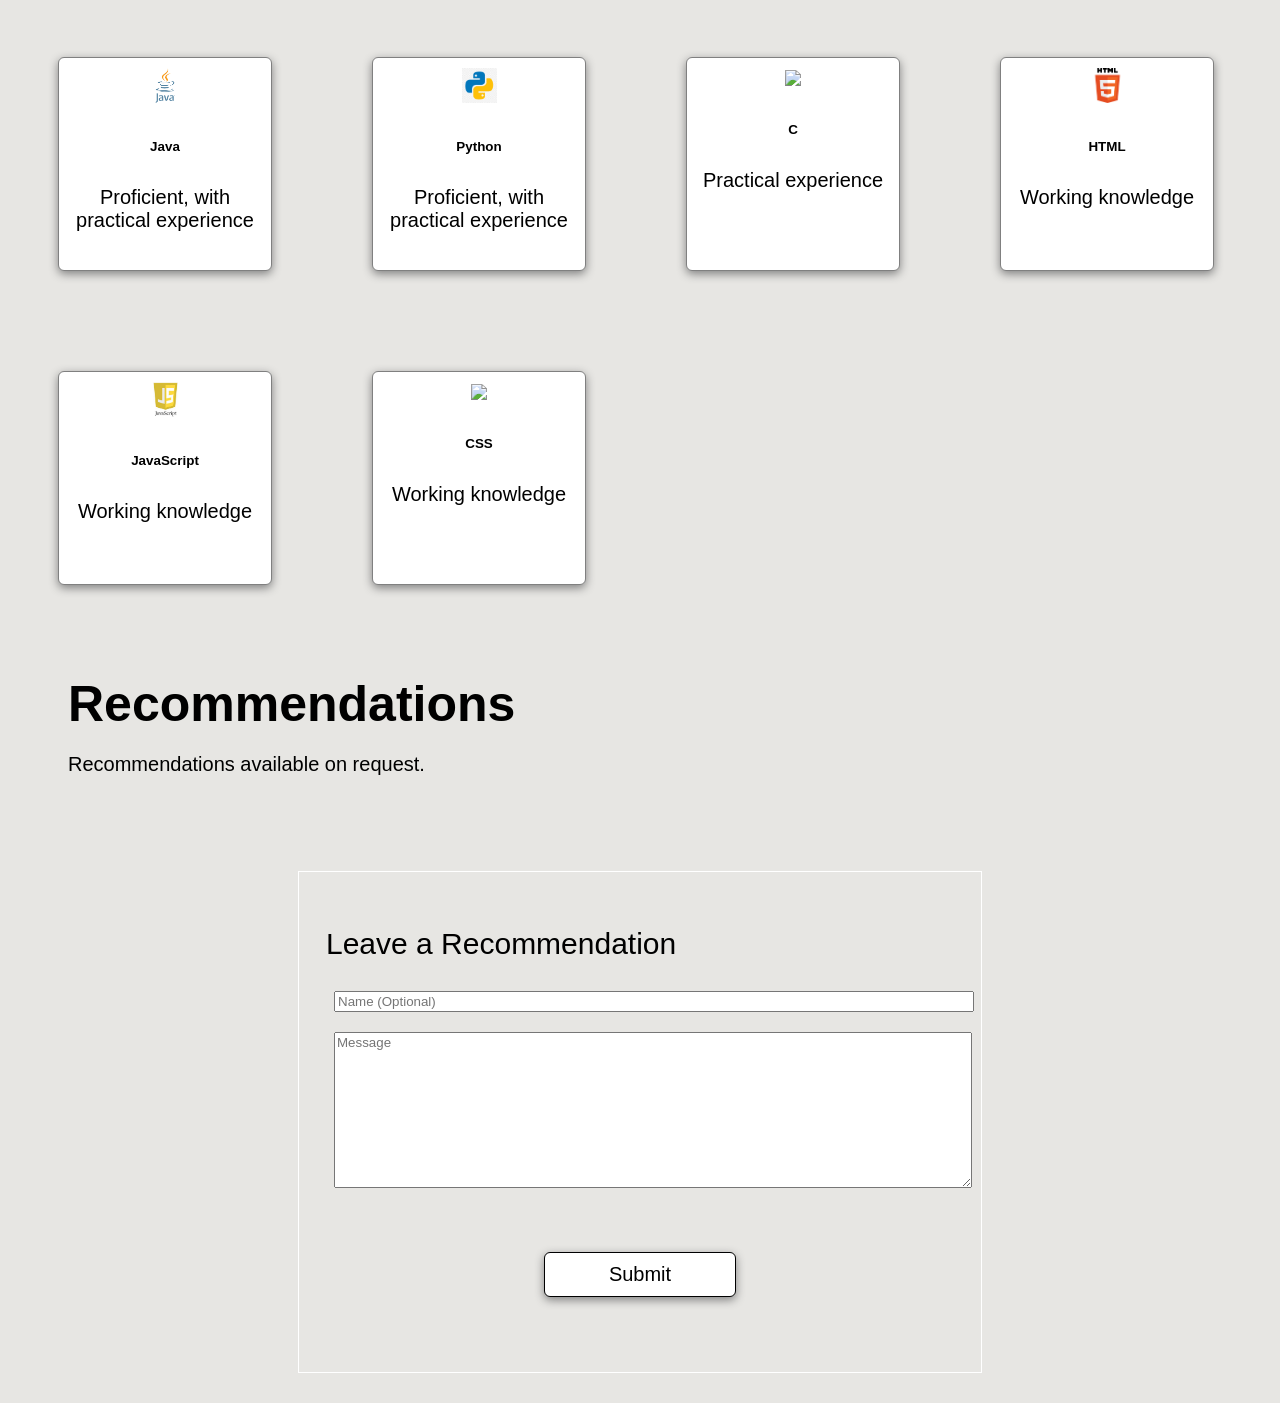
==== commit 3b860585: "Added Ltd. after Mottashed Energy Consulting" ====
--- a/docs/index.html
+++ b/docs/index.html
@@ -65,7 +65,7 @@
         <h2>My CV</h2>
         <div style="clear:both;"></div>
         <div class = "my_CV">
-          <a href="assets/CV - James Mottashed.docx" download>
+          <a href="assets/CV - James Mottashed.pdf" download>
             <button id="CV_button">Download My CV</button>
           </a>
         </div>
@@ -131,7 +131,7 @@
 
         <div class="experience">
           <h3>Junior Analyst</h3>
-          <h4>Mottashed Energy Consulting</h4>
+          <h4>Mottashed Energy Consulting Ltd.</h4>
           <h5>June 2024 - August 2024</h5>
           <ul>
             <li>As a Junior Analyst at MEC Ltd., I was responsible for gathering and validating data from multiple online sources, ensuring accuracy and consistency for analysis. I organised large datasets in Excel, using pivot tables and structured reporting to transform raw information into actionable insights that supported decision-making.</li>
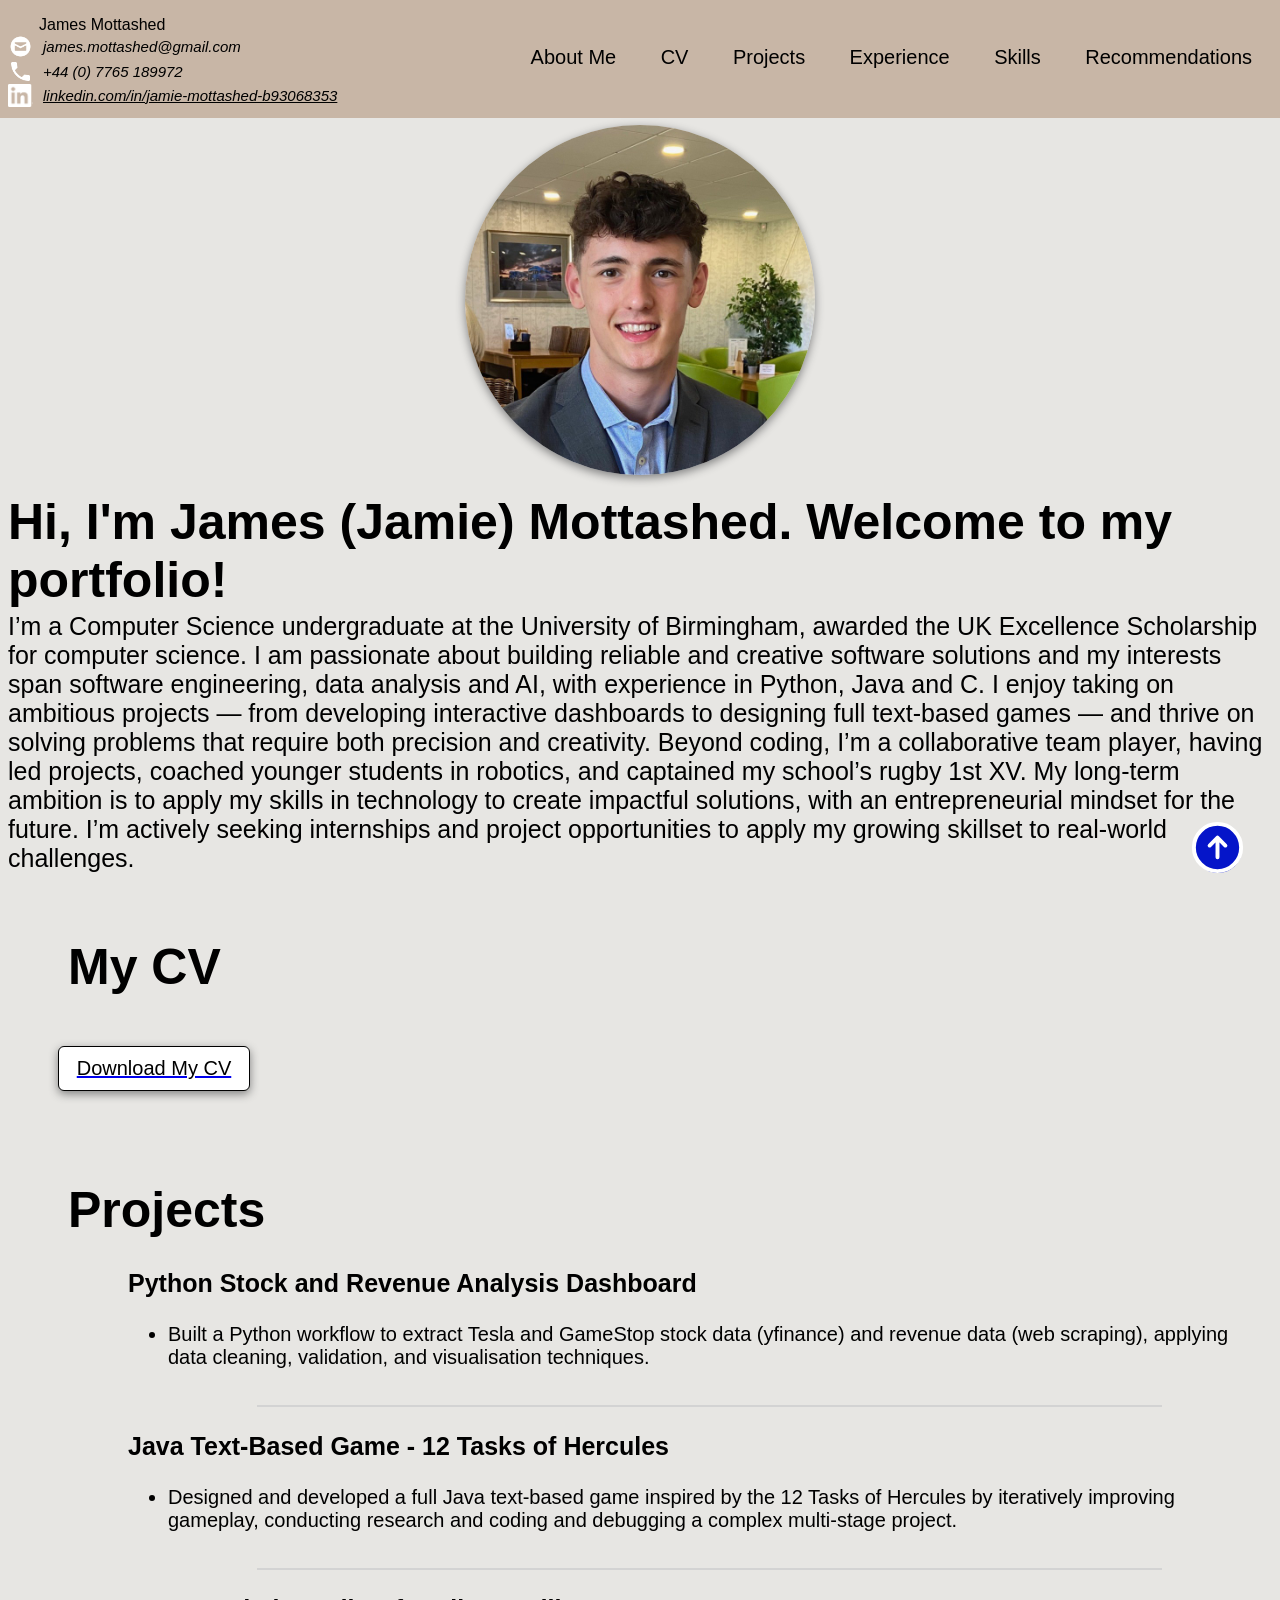
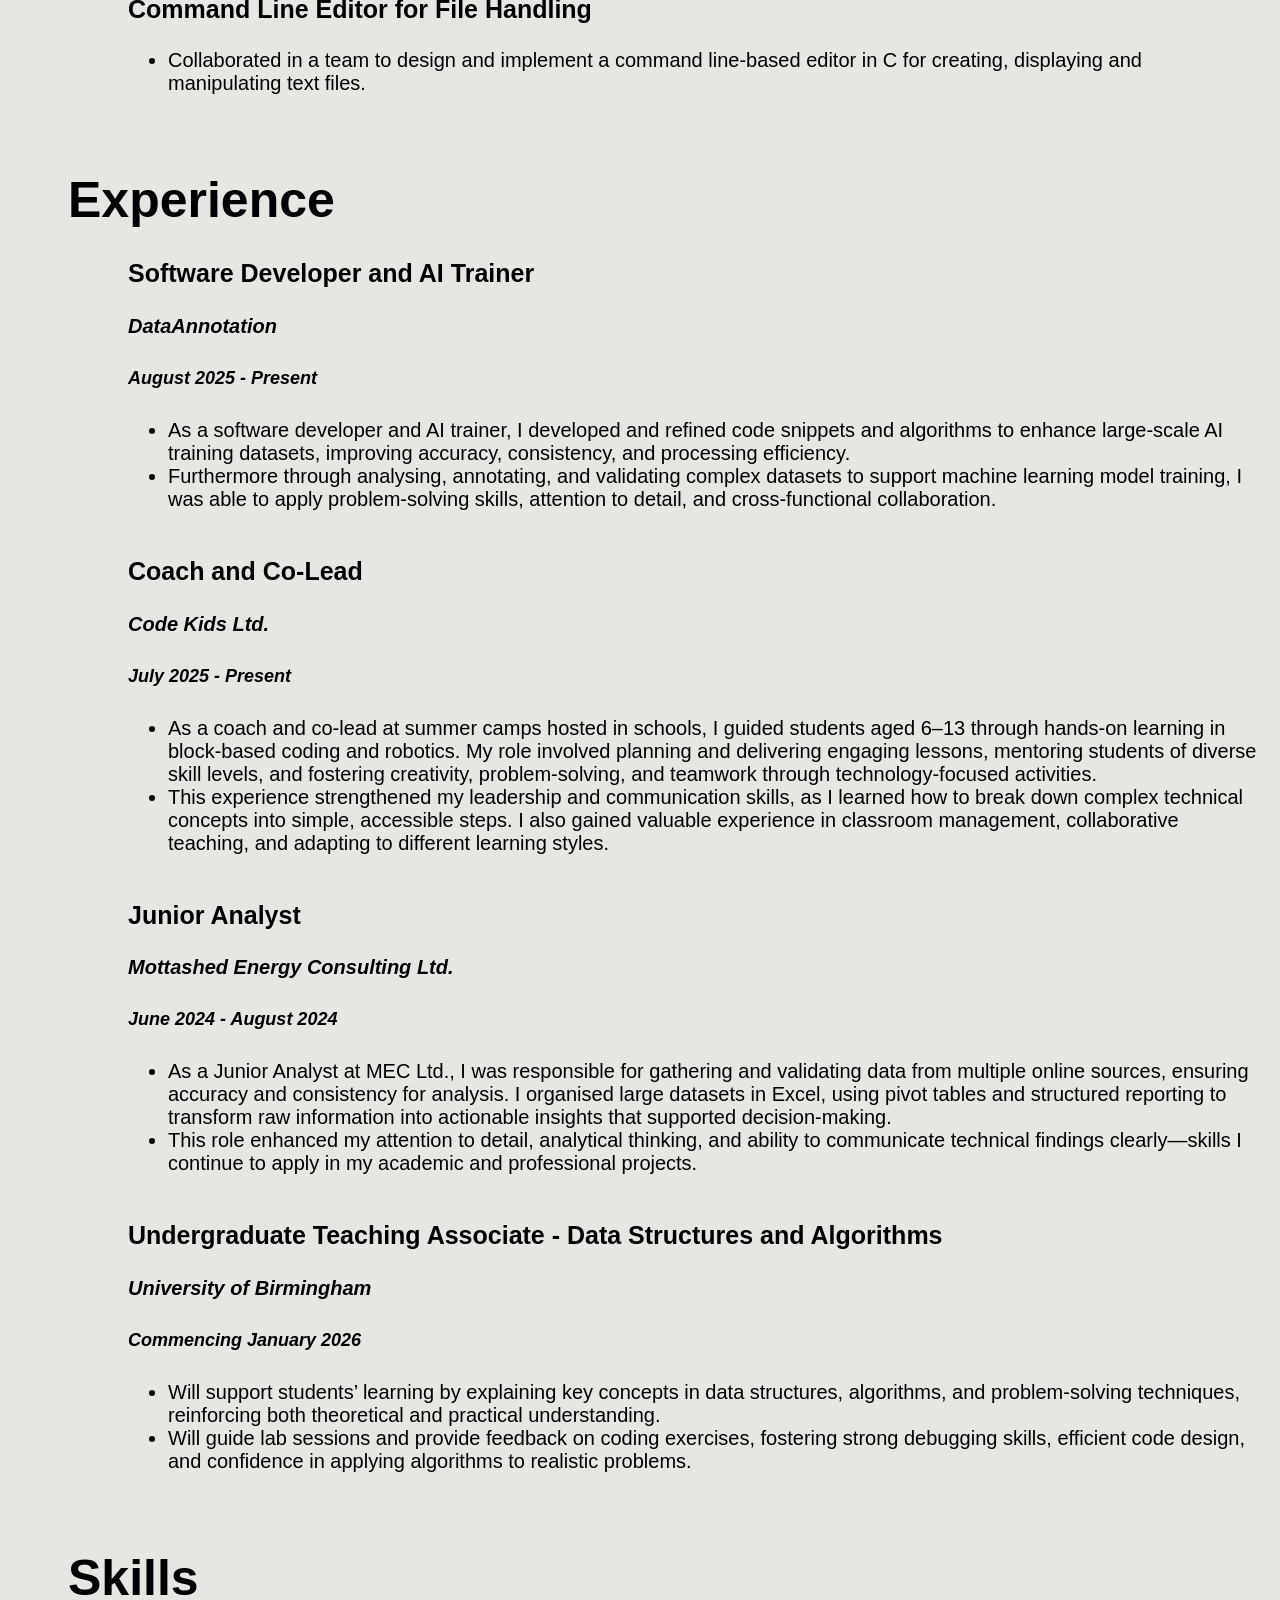
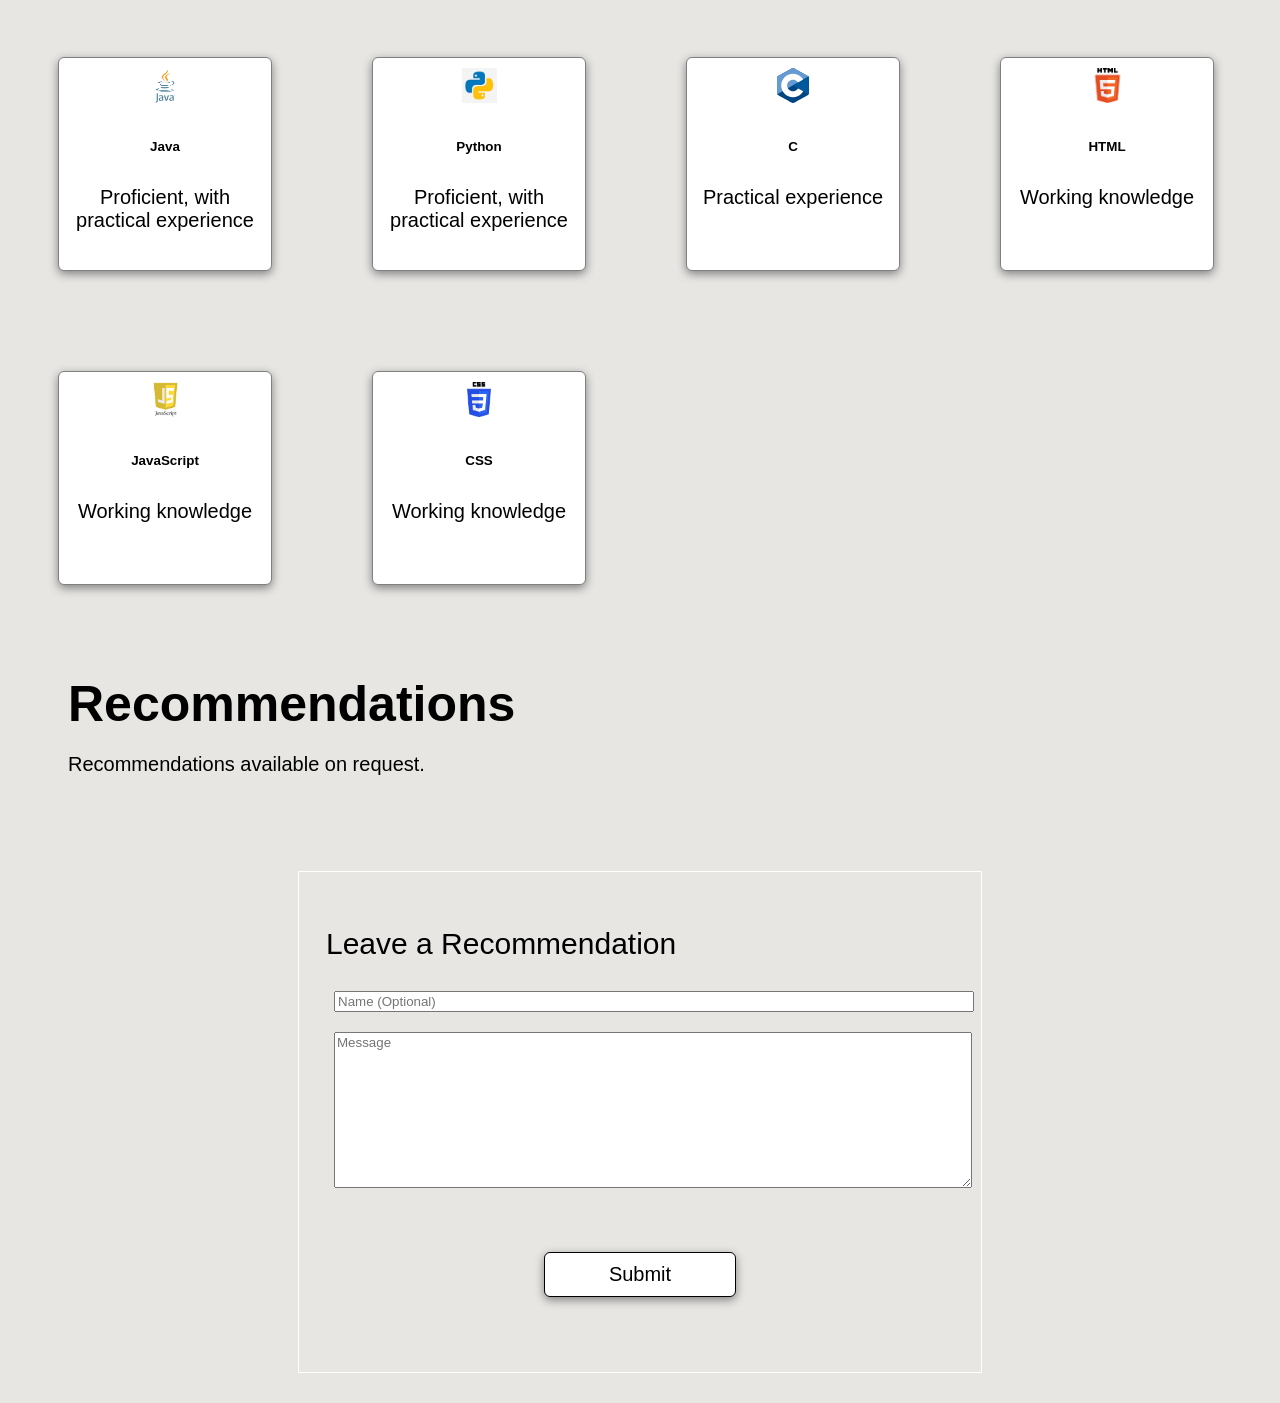
==== commit a55738c7: "Bug fix where C and CSS images wouldn't load on web hosting due to lack of capitalisation (Linux is " ====
--- a/docs/index.html
+++ b/docs/index.html
@@ -33,7 +33,6 @@
           <a class="topmenu" href="#projects">Projects</a>
           <a class="topmenu" href="#experience">Experience</a>
           <a class="topmenu" href="#skills">Skills</a>
-
           <a class="topmenu" href="#recommendations">Recommendations</a>
         </div>
       </div>    
@@ -170,7 +169,7 @@
         </div>
 
         <div class="skill">
-          <img src="assets/c.svg"/>
+          <img src="assets/C.svg"/>
           <h6>C</h6>
           <p>Practical experience</p>
         </div>
@@ -188,7 +187,7 @@
         </div>  
 
         <div class="skill">
-          <img src="assets/css3.png"/>
+          <img src="assets/CSS3.png"/>
           <h6>CSS</h6>
           <p>Working knowledge</p>
         </div>
--- a/docs/style.css
+++ b/docs/style.css
@@ -59,6 +59,14 @@
 .contact_info a {
   float: left;
   color: black;
+}
+
+/* Hide nav links for mobile */
+@media (max-width: 1128px) {
+    /* Hide the desktop links */
+    .topdiv {
+        display: none;
+    }
 }
 
 /*Profile Image*/
